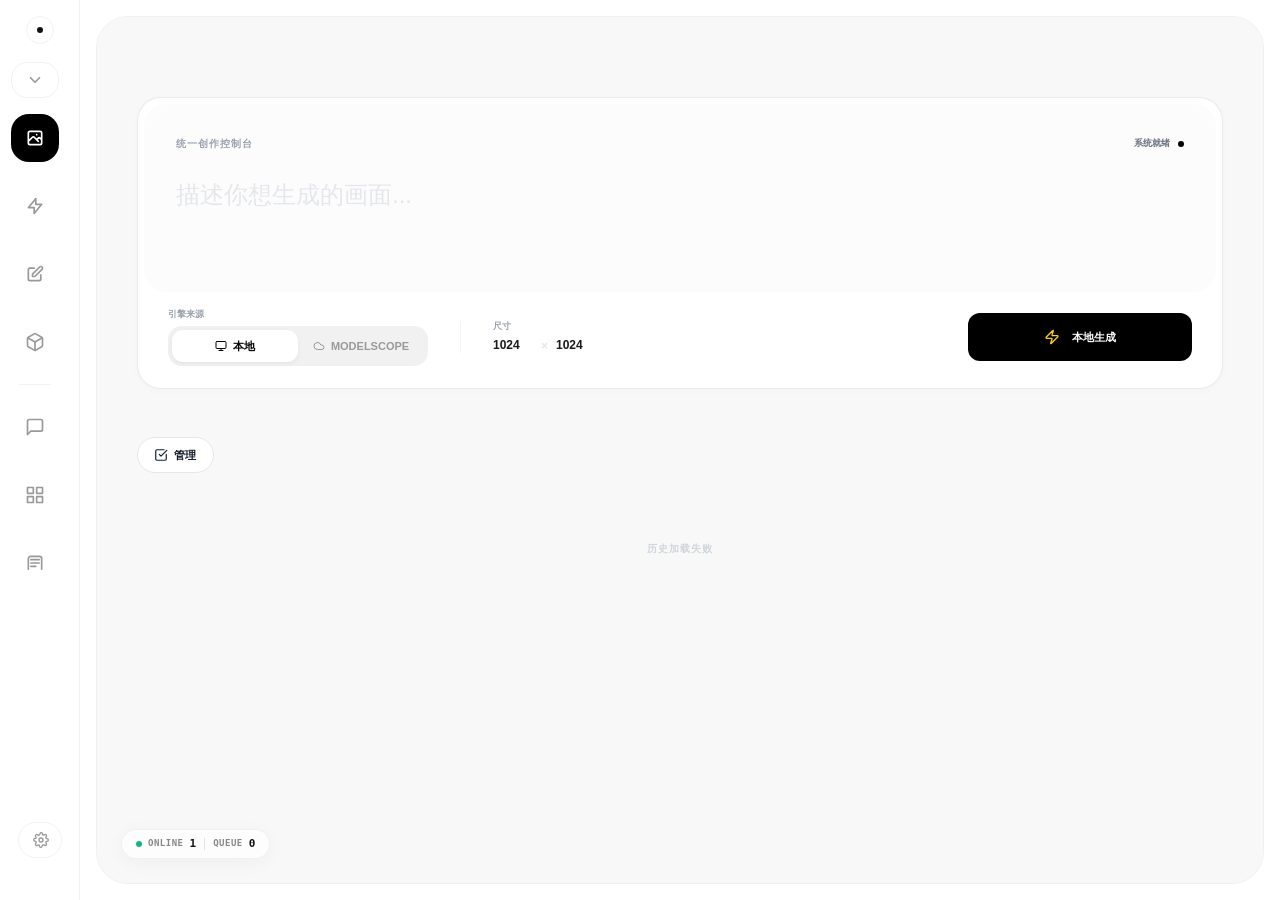
==== static/index.html @ 91351245 "Initial project upload" ====
<!DOCTYPE html>
<html lang="zh-CN">

<head>
    <meta charset="UTF-8">
    <meta name="viewport" content="width=device-width, initial-scale=1.0">
    <link rel="icon" href="/static/images/logo.png" type="image/png">
    <title>AI Studio</title>
    <style>
        html.studio-route-booting body {
            visibility: hidden !important;
        }
    </style>
    <script>
        (function(){
            try {
                var theme = localStorage.getItem('studio_theme') || localStorage.getItem('canvas_theme') || 'light';
                if(theme === 'dark') {
                    document.documentElement.classList.add('studio-theme-dark');
                    document.documentElement.classList.add('theme-dark');
                }
                document.documentElement.classList.add('studio-route-booting');
            } catch(e) {}
        })();
    </script>
    <script src="/static/vendor/js/tailwindcss-cdn.js?v=2026.06.10.1.1779672342"></script>
    <script src="/static/js/theme.js?v=2026.06.10.1.1780456238"></script>
    <script src="/static/js/i18n.js?v=2026.06.10.1.1780902932"></script>
    <style>
        @import url('/static/vendor/css/fonts.css?v=2026.06.10.1.1779672342');

        /* 本地 Tailwind 工具类兜底：CDN 慢/未就绪时也能立刻给图标尺寸，避免首屏左侧栏空白 */
        .w-1\.5 { width: 0.375rem; }
        .h-1\.5 { height: 0.375rem; }
        .w-4 { width: 1rem; }
        .h-4 { height: 1rem; }
        .w-5 { width: 1.25rem; }
        .h-5 { height: 1.25rem; }
        .flex-shrink-0 { flex-shrink: 0; }
        .rounded-full { border-radius: 9999px; }
        .mb-12 { margin-bottom: 3rem; }
        .transition-colors { transition-property: color, background-color, border-color, fill, stroke; transition-duration: 150ms; transition-timing-function: cubic-bezier(0.4, 0, 0.2, 1); }
        .animate-pulse { animation: studio-pulse 2s cubic-bezier(0.4, 0, 0.6, 1) infinite; }
        @keyframes studio-pulse { 0%, 100% { opacity: 1; } 50% { opacity: .5; } }

        :root {
            --accent: #000000;
            --fluid-ease: cubic-bezier(0.3, 0, 0, 1);
            --bg: #ffffff;
            --sidebar-bg: #ffffff;
            --stage-bg: #fcfcfc;
            --border: #f2f2f2;
            --stage-border: #f0f0f0;
            --text: #121212;
            --muted: #999;
            --nav-hover-bg: #fafafa;
            --monitor-bg: rgba(255, 255, 255, 0.7);
            --monitor-border: rgba(0, 0, 0, 0.05);
            --monitor-shadow: rgba(0, 0, 0, 0.04);
            --divider: rgba(0, 0, 0, 0.1);
            --scrollbar: #d8d8d8;
            --scrollbar-hover: #c0c0c0;
            --author-name: #000;
            --social-icon: #ccc;
        }

        html.theme-dark,
        body.theme-dark {
            --bg: #0f141d;
            --sidebar-bg: #0f141d;
            --stage-bg: #111722;
            --border: #242d3b;
            --stage-border: #2a3444;
            --text: #e5e9f0;
            --muted: #8f9aab;
            --nav-hover-bg: #171d29;
            --monitor-bg: rgba(23, 29, 41, 0.82);
            --monitor-border: rgba(255, 255, 255, 0.08);
            --monitor-shadow: rgba(0, 0, 0, 0.3);
            --divider: rgba(255, 255, 255, 0.15);
            --scrollbar: #334155;
            --scrollbar-hover: #475569;
            --author-name: #e5e9f0;
            --social-icon: #64748b;
        }

        /* 极简滚动条 */
        html,
        body {
            overscroll-behavior: auto;
            height: 100%;
            overflow: hidden;
        }

        *::-webkit-scrollbar {
            width: 10px !important;
            height: 10px !important;
            background: transparent !important;
        }

        *::-webkit-scrollbar-track {
            background: transparent !important;
            border: none !important;
        }

        *::-webkit-scrollbar-thumb {
            background-color: var(--scrollbar) !important;
            border: 3px solid transparent !important;
            border-right-width: 3px !important;
            background-clip: padding-box !important;
            border-radius: 10px !important;
            min-height: 36px;
        }

        *::-webkit-scrollbar-thumb:hover {
            background-color: var(--scrollbar-hover) !important;
        }

        *::-webkit-scrollbar-corner {
            background: transparent !important;
        }

        * {
            scrollbar-width: thin !important;
            scrollbar-color: var(--scrollbar) transparent !important;
        }

        body {
            background: var(--bg);
            font-family: 'Space Grotesk', sans-serif;
            overflow: hidden;
            height: 100vh;
            color: var(--text);
            transition: background 0.3s, color 0.3s;
        }

        .app-shell {
            display: flex;
            width: 100%;
            height: 100vh;
            background: var(--bg);
            position: relative;
            transition: background 0.3s;
        }

        /* 侧边栏 */
        .sidebar {
            width: 80px;
            min-width: 80px;
            height: 100vh;
            max-height: 100vh;
            background: var(--sidebar-bg);
            display: flex;
            flex-direction: column;
            align-items: center;
            border-right: 1px solid var(--border);
            padding: 16px 0 22px;
            transition: width 0.5s var(--fluid-ease) 0.5s, background 0.3s, border-color 0.3s;
            z-index: 50;
            overflow: hidden;
        }

        .sidebar:hover {
            width: 220px;
            transition-delay: 0s;
        }

        /* 首次加载时与 iframe 的 0.5s 淡入同步播放，避免侧栏"焊死"在原地造成视觉断层 */
        @keyframes sidebar-enter {
            from { opacity: 0; transform: translateX(-6px); }
            to { opacity: 1; transform: translateX(0); }
        }
        html:not(.studio-route-booting) .sidebar {
            animation: sidebar-enter 0.5s var(--fluid-ease);
        }

        .logo-ring {
            width: 28px;
            height: 28px;
            border: 1px solid var(--border);
            border-radius: 999px;
            background: transparent;
            padding: 0;
            color: var(--text);
            display: flex;
            align-items: center;
            justify-content: center;
            cursor: pointer;
            flex: 0 0 auto;
            /* 仅保留 hover 真正会用到的属性过渡，避免 transition: all 因首屏属性补齐被意外触发 */
            margin-bottom: 18px !important;
            transition: background-color .18s, border-color .2s, box-shadow .2s, transform .18s ease;
        }

        .sidebar:hover .logo-ring {
            transform: none;
        }

        .logo-ring:hover,
        .logo-ring:focus-visible {
            background: var(--nav-hover-bg);
            border-color: var(--text);
            box-shadow: 0 0 0 4px rgba(148, 163, 184, .16), 0 10px 24px rgba(15, 23, 42, .08);
            outline: none;
        }

        .logo-ring:hover #logo-dot,
        .logo-ring:focus-visible #logo-dot {
            transform: scale(1.45);
        }

        .logo-ring:active {
            transform: scale(.94);
            transition-delay: 0s;
        }

        .sidebar:hover .logo-ring:active {
            transform: scale(.94);
        }

        #logo-dot {
            transition: transform .16s ease, background-color .16s ease, box-shadow .16s ease;
        }

        /* 导航项 */
        .nav-item {
            position: relative;
            width: 48px;
            height: 48px;
            flex: 0 0 48px;
            margin: 10px 0;
            display: flex;
            align-items: center;
            justify-content: flex-start;
            border-radius: 18px;
            cursor: pointer;
            /* 只对 width 做带延迟的过渡（侧栏悬停展开效果）；background/color 不参与过渡，避免 active 切换时底色"流动" */
            transition: width 0.3s var(--fluid-ease) 0.5s;
            color: var(--muted);
            overflow: hidden;
            padding-left: 14px;
        }

        .sidebar:hover .nav-item {
            width: 190px;
            transition-delay: 0s;
        }

        .nav-item:hover {
            background: var(--nav-hover-bg);
            color: var(--text);
        }

        .nav-item.active {
            background: var(--accent);
            color: #fff;
        }

        html.theme-dark .nav-item.active,
        body.theme-dark .nav-item.active {
            background: #f1f5f9;
            color: #0f172a;
        }

        .nav-text {
            opacity: 0;
            margin-left: 16px;
            font-weight: 600;
            font-size: 14px;
            white-space: nowrap;
            transition: opacity 0.3s 0.5s;
        }

        .sidebar:hover .nav-text {
            opacity: 1;
            transition-delay: 0.1s;
        }

        .nav-fold-toggle {
            position: relative;
            width: 48px;
            height: 36px;
            flex: 0 0 36px;
            margin: 0 0 6px;
            padding-left: 14px;
            border: 1px solid var(--border);
            border-radius: 16px;
            background: transparent;
            color: var(--muted);
            display: flex;
            align-items: center;
            justify-content: flex-start;
            cursor: pointer;
            overflow: hidden;
            transition: width 0.3s var(--fluid-ease) 0.5s, background-color 0.2s, color 0.2s, border-color 0.2s;
        }

        .sidebar:hover .nav-fold-toggle {
            width: 190px;
            transition-delay: 0s;
        }

        .nav-fold-toggle:hover {
            background: var(--nav-hover-bg);
            color: var(--text);
            border-color: var(--stage-border);
        }

        .nav-fold-icon {
            width: 18px;
            height: 18px;
            flex: 0 0 auto;
            transition: transform 0.25s var(--fluid-ease);
        }

        .nav-fold-toggle[aria-expanded="false"] .nav-fold-icon {
            transform: rotate(-90deg);
        }

        .nav-fold-group {
            width: 100%;
            flex: 0 0 auto;
            max-height: 720px;
            opacity: 1;
            overflow: hidden;
            display: flex;
            flex-direction: column;
            align-items: center;
            transition: max-height 0.3s var(--fluid-ease), opacity 0.2s ease;
        }

        .nav-fold-group.is-collapsed {
            max-height: 0;
            opacity: 0;
            pointer-events: none;
        }

        .sidebar nav {
            width: 100%;
            min-height: 0;
            flex: 1 1 auto;
            overflow-y: auto;
            overflow-x: hidden;
            display: flex;
            flex-direction: column;
            align-items: center;
            padding: 0 0 6px;
            overscroll-behavior: contain;
            scrollbar-gutter: stable;
            -webkit-overflow-scrolling: touch;
            scrollbar-width: thin;
            scrollbar-color: rgba(148, 163, 184, .34) transparent;
        }

        .sidebar::-webkit-scrollbar { width: 4px !important; }
        .sidebar::-webkit-scrollbar-track { background: transparent !important; }
        .sidebar::-webkit-scrollbar-thumb {
            background: rgba(148, 163, 184, .34) !important;
            border: 0 !important;
            border-radius: 999px !important;
        }

        .sidebar nav::-webkit-scrollbar { width: 4px !important; }
        .sidebar nav::-webkit-scrollbar-track { background: transparent !important; }
        .sidebar nav::-webkit-scrollbar-thumb {
            background: rgba(148, 163, 184, .34) !important;
            border: 0 !important;
            border-radius: 999px !important;
        }

        .sidebar nav > * {
            flex-shrink: 0;
        }

        /* 主舞台区 */
        .stage {
            flex: 1;
            background: var(--stage-bg);
            margin: 16px;
            border-radius: 32px;
            overflow: hidden;
            border: 1px solid var(--stage-border);
            position: relative;
            transition: background 0.3s, border-color 0.3s;
        }

        iframe {
            position: absolute;
            inset: 0;
            width: 100%;
            height: 100%;
            border: none;
            opacity: 0;
            transform: scale(1.02);
            filter: blur(4px);
            transition: all 0.5s var(--fluid-ease);
            pointer-events: none;
        }

        iframe.active {
            opacity: 1;
            transform: scale(1);
            filter: blur(0);
            pointer-events: auto;
        }

        /* 左下角监视器 */
        .nano-monitor {
            position: absolute;
            bottom: 24px;
            left: 24px;
            z-index: 100;
            display: flex;
            align-items: center;
            gap: 8px;
            background: var(--monitor-bg);
            backdrop-filter: blur(12px);
            padding: 6px 14px;
            border-radius: 16px;
            border: 1px solid var(--monitor-border);
            box-shadow: 0 4px 20px var(--monitor-shadow);
            font-family: monospace;
            transition: all 0.4s var(--fluid-ease);
        }

        .nano-monitor.is-busy {
            background: #000;
            color: #fff;
            border-color: rgba(255, 255, 255, 0.1);
            box-shadow: 0 8px 30px rgba(0, 0, 0, 0.2);
        }

        .stat-group {
            display: flex;
            align-items: center;
            gap: 6px;
            font-size: 11px;
            font-weight: 700;
            color: var(--text);
        }

        .nano-monitor.is-busy .stat-group {
            color: #fff;
        }

        .divider {
            width: 1px;
            height: 12px;
            background: var(--divider);
        }

        .is-busy .divider {
            background: rgba(255, 255, 255, 0.2);
        }

        .pulse-dot {
            width: 6px;
            height: 6px;
            border-radius: 50%;
            background: #10b981;
        }

        .spinner-nano {
            width: 10px;
            height: 10px;
            border: 2px solid rgba(255, 255, 255, 0.2);
            border-top-color: #fff;
            border-radius: 50%;
            animation: spin 0.8s linear infinite;
            display: none;
        }

        .is-busy .spinner-nano { display: block; }
        .is-busy .pulse-dot { display: none; }

        @keyframes spin {
            to { transform: rotate(360deg); }
        }

        .label-nano {
            text-transform: uppercase;
            letter-spacing: 0.5px;
            opacity: 0.5;
            font-size: 9px;
        }

        .side-actions {
            margin-top:12px;
            margin-bottom:12px;
            display:flex;
            flex-direction:column;
            align-items:center;
            gap:8px;
            width:100%;
            flex:0 0 auto;
        }

        .side-pill {
            width:44px;
            height:36px;
            border-radius:999px;
            background: transparent;
            border: 1px solid var(--border);
            color: var(--muted);
            display: flex;
            align-items: center;
            justify-content: center;
            cursor: pointer;
            /* 只过渡 hover/激活会改的属性，避免 all 触发延迟 */
            transition: width 0.3s var(--fluid-ease) 0.5s, gap 0.3s var(--fluid-ease) 0.5s, background-color 0.2s, color 0.2s, border-color 0.2s;
            flex-shrink: 0;
            overflow:hidden;
            gap:8px;
            position:relative;
        }

        .sidebar:hover .side-pill {
            width: 170px;
            transition-delay: 0s;
        }

        .side-pill:hover {
            background: var(--nav-hover-bg);
            color: var(--text);
            border-color: var(--stage-border);
        }

        .side-pill.active {
            background: var(--text);
            color: var(--bg);
            border-color: var(--text);
        }

        .side-pill.update-available {
            border-color:#22c55e;
            color:#16a34a;
            overflow:visible;
        }

        html.theme-dark .side-pill.update-available,
        body.theme-dark .side-pill.update-available {
            border-color:#86efac;
            color:#86efac;
        }

        .side-pill.update-available::after {
            content:"NEW";
            position:absolute;
            top:-7px;
            right:-9px;
            min-width:28px;
            height:16px;
            padding:0 5px;
            border-radius:999px;
            background:#22c55e;
            display:flex;
            align-items:center;
            justify-content:center;
            color:#fff;
            font-size:9px;
            font-weight:900;
            letter-spacing:.02em;
            box-shadow:0 6px 16px rgba(34,197,94,.28), 0 0 0 3px rgba(34,197,94,.12);
            pointer-events:none;
        }

        html.theme-dark .side-pill.update-available::after,
        body.theme-dark .side-pill.update-available::after {
            background:#4ade80;
            color:#052e16;
            box-shadow:0 6px 16px rgba(74,222,128,.22), 0 0 0 3px rgba(74,222,128,.12);
        }

        .side-pill svg { width: 16px; height: 16px; flex:0 0 auto; }
        .settings-fold-chevron {
            width: 13px !important;
            height: 13px !important;
            margin-left: -2px;
            opacity: 0;
            max-width: 0;
            overflow: hidden;
            transition: opacity 0.3s 0.5s, max-width 0.3s var(--fluid-ease) 0.5s, transform .22s var(--fluid-ease);
        }
        .sidebar:hover .settings-fold-chevron,
        .sidebar.is-pinned .settings-fold-chevron {
            opacity: .72;
            max-width: 16px;
            transition-delay: .15s, .15s, 0s;
        }
        .settings-fold-toggle[aria-expanded="true"] .settings-fold-chevron {
            transform: rotate(180deg);
        }
        .settings-fold-group {
            width: 100%;
            max-height: 0;
            opacity: 0;
            overflow: hidden;
            display: flex;
            flex-direction: column;
            align-items: center;
            gap: 8px;
            pointer-events: none;
            transition: max-height .28s var(--fluid-ease), opacity .18s ease;
        }
        .settings-fold-group:not(.is-collapsed) {
            max-height: 260px;
            opacity: 1;
            pointer-events: auto;
        }
        .side-pill-text {
            opacity:0;
            max-width:0;
            font-size:12px;
            font-weight:800;
            letter-spacing:.02em;
            white-space:nowrap;
            overflow:hidden;
            transition: opacity 0.3s 0.5s, max-width 0.3s var(--fluid-ease) 0.5s;
        }
        .sidebar:hover .side-pill-text {
            opacity:1;
            max-width:120px;
            transition-delay:.15s;
        }
        /* 折叠态去除 gap，避免图标被推偏 */
        .side-pill { gap:0; }
        .sidebar:hover .side-pill { gap:8px; }

        .project-version-badge {
            width:44px;
            min-height:18px;
            padding:0 4px;
            border-radius:999px;
            border:1px solid var(--border);
            background:var(--nav-hover-bg);
            color:var(--muted);
            display:flex;
            align-items:center;
            justify-content:center;
            font-size:9px;
            font-weight:800;
            line-height:1;
            white-space:nowrap;
            overflow:hidden;
            cursor:pointer;
            transition:width 0.3s var(--fluid-ease) 0.5s, color .2s, border-color .2s, background-color .2s;
        }
        .project-version-badge:hover { color:var(--text); border-color:var(--accent, #6366f1); }
        .project-version-badge.checking { opacity:.6; animation:badge-pulse 1s ease-in-out infinite; }
        @keyframes badge-pulse { 0%,100%{opacity:.5;} 50%{opacity:1;} }

        .sidebar:hover .project-version-badge {
            width:170px;
            transition-delay:0s;
        }

        .project-version-full { display:none; }
        .sidebar:hover .project-version-compact { display:none; }
        .sidebar:hover .project-version-full { display:inline; }

        .update-now-btn {
            display:none;
            width:56px;
            min-height:24px;
            padding:0 7px;
            border-radius:999px;
            border:1px solid rgba(34,197,94,.35);
            background:rgba(34,197,94,.1);
            color:#16a34a;
            align-items:center;
            justify-content:center;
            gap:5px;
            font-size:9px;
            font-weight:900;
            overflow:hidden;
            transition:width 0.3s var(--fluid-ease) 0.5s, background-color .2s, color .2s, border-color .2s;
        }
        .update-now-btn.show { display:flex; }
        .sidebar:hover .update-now-btn { width:170px; transition-delay:0s; }
        .update-now-btn:hover { background:#16a34a; color:#fff; border-color:#16a34a; }
        .update-now-btn[disabled] { opacity:.7; cursor:wait; }
        .update-now-btn svg { display:none; width:14px; height:14px; flex:0 0 auto; }
        .sidebar:hover .update-now-btn svg { display:block; }
        .update-now-text {
            opacity:1;
            max-width:42px;
            white-space:nowrap;
            overflow:hidden;
            transition: opacity 0.3s 0.5s, max-width 0.3s var(--fluid-ease) 0.5s;
        }
        .update-action-prefix { display:none; }
        .update-version-full { display:none; }
        .sidebar:hover .update-version-compact { display:none; }
        .sidebar:hover .update-version-full { display:inline; }
        .sidebar:hover .update-action-prefix { display:inline; }
        .sidebar:hover .update-now-text { max-width:130px; transition-delay:.15s; }
        .update-now-btn.show + .project-version-badge { display:none; }
        html.theme-dark .update-now-btn,
        body.theme-dark .update-now-btn {
            border-color:rgba(134,239,172,.42);
            background:rgba(74,222,128,.12);
            color:#86efac;
        }
        html.theme-dark .update-now-btn:hover,
        body.theme-dark .update-now-btn:hover {
            background:#86efac;
            border-color:#86efac;
            color:#052e16;
        }

        @media (max-height: 760px) {
            .sidebar {
                padding: 18px 0 14px;
                overflow-y:auto;
                overflow-x:hidden;
                overscroll-behavior:contain;
                -webkit-overflow-scrolling:touch;
                scrollbar-width:thin;
                scrollbar-color:rgba(148,163,184,.34) transparent;
            }
            .sidebar nav {
                flex:0 0 auto;
                min-height:auto;
                overflow:visible;
                padding-bottom:0;
            }
            .logo-ring { margin-bottom: 16px !important; }
            .nav-item {
                height: 42px;
                flex-basis: 42px;
                margin: 5px 0;
                border-radius: 15px;
            }
            .nav-fold-toggle {
                height: 32px;
                flex-basis: 32px;
                margin-bottom: 4px;
                border-radius: 14px;
            }
            .nav-fold-group { max-height: 720px; }
            .side-actions {
                margin-top:8px;
                margin-bottom:0;
                gap:5px;
                padding-top:8px;
                border-top:1px solid var(--border);
            }
            .settings-fold-group {
                gap: 5px;
            }
            .settings-fold-group:not(.is-collapsed) {
                max-height: 190px;
            }
            .side-pill {
                height:30px;
                flex-basis:30px;
                width:40px;
            }
            .project-version-badge { width:40px; min-height:16px; font-size:8px; }
            .update-now-btn.show { min-height:22px; width:48px; }
        }

        @media (max-height: 660px) {
            .sidebar { padding: 12px 0; }
            .sidebar nav {
                flex:0 0 auto;
                min-height:auto;
                overflow:visible;
                padding-bottom:0;
            }
            .logo-ring {
                width:26px;
                height:26px;
                border-radius:999px;
                margin-bottom:10px !important;
            }
            .nav-item {
                height:38px;
                flex-basis:38px;
                margin:3px 0;
                border-radius:14px;
            }
            .nav-fold-toggle { height:30px; flex-basis:30px; }
            .nav-fold-group { max-height: 720px; }
            .side-actions {
                gap:4px;
                padding-top:6px;
            }
            .settings-fold-group {
                gap: 4px;
            }
            .settings-fold-group:not(.is-collapsed) {
                max-height: 180px;
            }
            .side-pill {
                height:30px;
                flex-basis:30px;
                width:38px;
            }
            .side-pill svg { width:15px; height:15px; }
            .project-version-badge { width:38px; min-height:16px; font-size:8px; }
            .update-now-btn.show { width:46px; min-height:22px; font-size:8px; }
        }

        .studio-modal[hidden] {
            display:none !important;
        }

        .studio-modal {
            position:fixed;
            inset:0;
            z-index:500;
            display:flex;
            align-items:center;
            justify-content:center;
            padding:24px;
            background:rgba(15,23,42,.38);
            backdrop-filter:blur(10px);
        }

        .studio-modal-panel {
            width:min(560px, 100%);
            max-height:min(760px, calc(100vh - 48px));
            display:flex;
            flex-direction:column;
            overflow:hidden;
            border-radius:8px;
            border:1px solid rgba(15,23,42,.1);
            background:#fff;
            color:#111827;
            box-shadow:0 24px 70px rgba(15,23,42,.24);
        }

        .studio-modal-head {
            display:flex;
            align-items:flex-start;
            justify-content:space-between;
            gap:16px;
            padding:20px 20px 14px;
            border-bottom:1px solid #eef2f7;
        }

        .studio-modal-kicker {
            font-size:11px;
            font-weight:900;
            letter-spacing:.08em;
            color:#16a34a;
            text-transform:uppercase;
            margin-bottom:6px;
        }

        .studio-modal-title {
            font-size:20px;
            line-height:1.25;
            font-weight:900;
            margin:0;
            letter-spacing:0;
        }

        .studio-modal-close {
            width:32px;
            height:32px;
            border-radius:8px;
            border:1px solid #e5e7eb;
            background:#fff;
            color:#64748b;
            display:flex;
            align-items:center;
            justify-content:center;
            cursor:pointer;
            flex:0 0 auto;
        }

        .studio-modal-close:hover {
            color:#111827;
            border-color:#cbd5e1;
            background:#f8fafc;
        }

        .studio-modal-body {
            padding:18px 20px;
            overflow:auto;
        }

        .studio-modal-copy {
            margin:0 0 14px;
            color:#475569;
            font-size:13px;
            line-height:1.7;
        }

        .update-modal-summary {
            display:flex;
            align-items:flex-start;
            gap:10px;
            margin-top:16px;
            padding:12px;
            border:1px solid #e5e7eb;
            border-radius:8px;
            background:#f8fafc;
            color:#334155;
            font-size:12px;
            line-height:1.55;
        }

        .update-modal-summary strong {
            display:block;
            color:#111827;
            margin-bottom:2px;
            font-size:12px;
        }

        .update-modal-dot {
            width:9px;
            height:9px;
            margin-top:4px;
            border-radius:99px;
            background:#94a3b8;
            flex:0 0 auto;
        }

        .update-modal-summary.ok .update-modal-dot { background:#22c55e; }
        .update-modal-summary.warn .update-modal-dot { background:#f59e0b; }
        .update-modal-summary.fail .update-modal-dot { background:#ef4444; }

        /* 更新弹窗：双卡片需要更宽的面板，避免左右布局被裁剪 */
        #project-update-modal .studio-modal-panel { width:min(880px, 100%); max-height:min(840px, calc(100vh - 48px)); }
        .update-notes-box { margin:2px 0 14px; padding:12px; border:1px solid #e5e7eb; border-radius:8px; background:#fbfdff; }
        .update-notes-head { display:flex; align-items:center; justify-content:space-between; gap:12px; margin-bottom:8px; }
        .update-notes-head strong { font-size:12px; color:#111827; font-weight:950; }
        .update-notes-version { color:#64748b; font-size:11px; font-weight:800; white-space:nowrap; }
        .update-notes-list { margin:0; padding:0 0 0 16px; display:grid; gap:6px; color:#334155; font-size:12px; line-height:1.55; }
        .update-notes-empty { margin:0; color:#94a3b8; font-size:12px; line-height:1.55; }
        .update-source-list { display:grid; grid-template-columns:1fr 1fr; gap:12px; margin-top:14px; align-items:stretch; }
        @media (max-width: 720px) { .update-source-list { grid-template-columns:1fr; } }
        .update-source-card { width:100%; min-width:0; border:1px solid #e5e7eb; border-radius:10px; background:#fff; color:#111827; text-align:left; padding:12px; display:flex; flex-direction:column; gap:10px; cursor:pointer; transition:border-color .16s ease, box-shadow .16s ease, transform .16s ease, background .16s ease; }
        .update-source-card:hover { transform:translateY(-1px); border-color:#cbd5e1; box-shadow:0 12px 28px rgba(15,23,42,.08); }
        .update-source-card.active { border-color:#16a34a; box-shadow:0 0 0 2px rgba(22,163,74,.20); background:#f0fdf4; }
        .update-source-head { display:flex; align-items:center; justify-content:space-between; gap:10px; }
        .update-source-title { min-width:0; display:flex; flex-direction:column; gap:4px; }
        .update-source-title strong { color:#111827; font-size:13px; line-height:1.2; font-weight:950; }
        .update-source-title span { color:#64748b; font-size:11px; line-height:1.35; font-weight:700; }
        .update-source-head-right { flex:0 0 auto; display:flex; align-items:center; gap:8px; }
        .update-source-check { display:none; flex:0 0 auto; width:22px; height:22px; border-radius:999px; background:#16a34a; color:#fff; align-items:center; justify-content:center; }
        .update-source-check svg { width:14px; height:14px; }
        .update-source-card.active .update-source-check { display:flex; }
        .update-source-badge { flex:0 0 auto; min-width:56px; height:24px; border-radius:999px; background:#f1f5f9; color:#64748b; display:flex; align-items:center; justify-content:center; padding:0 9px; font-size:10px; font-weight:900; }
        .update-source-badge.ok { background:#16a34a; color:#fff; }
        .update-source-badge.bad { background:#dc2626; color:#fff; }
        .connectivity-list { display:grid; gap:8px; min-width:0; }

        .connectivity-row {
            display:grid;
            grid-template-columns:12px minmax(0, 1fr) auto;
            align-items:center;
            gap:10px;
            min-height:42px;
            padding:9px 10px;
            border:1px solid #eef2f7;
            border-radius:8px;
            background:#fff;
        }
        .connectivity-row > div { min-width:0; }

        .connectivity-indicator {
            width:9px;
            height:9px;
            border-radius:99px;
            background:#94a3b8;
        }

        .connectivity-row.ok .connectivity-indicator { background:#22c55e; }
        .connectivity-row.fail .connectivity-indicator { background:#ef4444; }
        .connectivity-row.pending .connectivity-indicator {
            background:#94a3b8;
            animation: studio-pulse 1s ease-in-out infinite;
        }

        .connectivity-name {
            font-size:12px;
            font-weight:900;
            color:#111827;
            line-height:1.25;
        }

        .connectivity-url {
            margin-top:3px;
            max-width:100%;
            overflow:hidden;
            text-overflow:ellipsis;
            white-space:nowrap;
            font-size:10px;
            color:#94a3b8;
        }

        .connectivity-status {
            justify-self:end;
            font-size:11px;
            font-weight:900;
            color:#64748b;
            white-space:nowrap;
        }
        .connectivity-row.ok .connectivity-status { color:#16a34a; }
        .connectivity-row.fail .connectivity-status { color:#ef4444; }

        .connectivity-error {
            grid-column:2 / 4;
            margin-top:-4px;
            color:#ef4444;
            font-size:11px;
            line-height:1.45;
            word-break:break-word;
        }

        .studio-modal-actions {
            display:flex;
            justify-content:flex-end;
            gap:10px;
            padding:14px 20px 18px;
            border-top:1px solid #eef2f7;
            background:#fff;
        }

        .studio-modal-btn {
            min-height:36px;
            padding:0 14px;
            border-radius:8px;
            border:1px solid #e5e7eb;
            background:#fff;
            color:#334155;
            display:inline-flex;
            align-items:center;
            justify-content:center;
            gap:7px;
            font-size:12px;
            font-weight:900;
            cursor:pointer;
        }

        .studio-modal-btn svg {
            width:15px;
            height:15px;
            flex:0 0 auto;
        }

        .studio-modal-btn:hover {
            background:#f8fafc;
            border-color:#cbd5e1;
        }

        #connectivity-test-btn {
            border-color:rgba(37,99,235,.24);
            background:#eff6ff;
            color:#1d4ed8;
            transition:transform .16s ease, background-color .18s ease, border-color .18s ease, color .18s ease, box-shadow .18s ease;
        }

        #connectivity-test-btn:hover {
            transform:translateY(-1px);
            border-color:#2563eb;
            background:#2563eb;
            color:#fff;
            box-shadow:0 10px 22px rgba(37,99,235,.20);
        }

        #connectivity-test-btn:hover svg {
            transform:rotate(24deg);
        }

        #connectivity-test-btn:active {
            transform:translateY(0);
            box-shadow:0 5px 12px rgba(37,99,235,.16);
        }

        #connectivity-test-btn svg {
            transition:transform .18s ease;
        }

        .studio-modal-btn.primary {
            background:#111827;
            border-color:#111827;
            color:#fff;
        }

        .studio-modal-btn.primary:hover {
            background:#16a34a;
            border-color:#16a34a;
        }

        .studio-modal-btn[disabled] {
            opacity:.58;
            cursor:wait;
        }

        html.theme-dark .studio-modal,
        body.theme-dark .studio-modal {
            background:rgba(2,6,23,.56);
        }

        html.theme-dark .studio-modal-panel,
        body.theme-dark .studio-modal-panel,
        html.theme-dark .studio-modal-close,
        body.theme-dark .studio-modal-close,
        html.theme-dark .connectivity-row,
        body.theme-dark .connectivity-row,
        html.theme-dark .studio-modal-actions,
        body.theme-dark .studio-modal-actions,
        html.theme-dark .studio-modal-btn,
        body.theme-dark .studio-modal-btn {
            background:#111216;
            border-color:#25262b;
            color:#e8e8ea;
        }

        html.theme-dark .update-source-card,
        body.theme-dark .update-source-card {
            background:#111216;
            border-color:#25262b;
            color:#e8e8ea;
        }

        html.theme-dark .update-source-card.active,
        body.theme-dark .update-source-card.active {
            border-color:#22c55e;
            box-shadow:0 0 0 2px rgba(34,197,94,.35);
            background:rgba(34,197,94,.12);
        }

        html.theme-dark .studio-modal-head,
        body.theme-dark .studio-modal-head,
        html.theme-dark .studio-modal-actions,
        body.theme-dark .studio-modal-actions {
            border-color:#25262b;
        }

        html.theme-dark .studio-modal-copy,
        body.theme-dark .studio-modal-copy,
        html.theme-dark .connectivity-status,
        body.theme-dark .connectivity-status {
            color:#8f9aab;
        }

        html.theme-dark .update-modal-summary,
        body.theme-dark .update-modal-summary {
            background:#0c0d10;
            border-color:#25262b;
            color:#9aa6b8;
        }

        html.theme-dark .update-notes-box,
        body.theme-dark .update-notes-box {
            background:#0c0d10;
            border-color:#25262b;
        }

        html.theme-dark .update-modal-summary strong,
        body.theme-dark .update-modal-summary strong,
        html.theme-dark .update-notes-head strong,
        body.theme-dark .update-notes-head strong,
        html.theme-dark .update-source-title strong,
        body.theme-dark .update-source-title strong,
        html.theme-dark .connectivity-name,
        body.theme-dark .connectivity-name {
            color:#e8e8ea;
        }

        html.theme-dark .update-notes-list,
        body.theme-dark .update-notes-list {
            color:#cbd5e1;
        }

        html.theme-dark .update-notes-version,
        body.theme-dark .update-notes-version,
        html.theme-dark .update-notes-empty,
        body.theme-dark .update-notes-empty,
        html.theme-dark .update-source-title span,
        body.theme-dark .update-source-title span {
            color:#8f9aab;
        }

        html.theme-dark .studio-modal-btn.primary,
        body.theme-dark .studio-modal-btn.primary {
            background:#d8dee9;
            border-color:#d8dee9;
            color:#10141d;
        }

        html.theme-dark #connectivity-test-btn,
        body.theme-dark #connectivity-test-btn {
            background:rgba(96,165,250,.12);
            border-color:rgba(96,165,250,.34);
            color:#93c5fd;
        }

        html.theme-dark #connectivity-test-btn:hover,
        body.theme-dark #connectivity-test-btn:hover {
            background:#60a5fa;
            border-color:#60a5fa;
            color:#07111f;
            box-shadow:0 10px 24px rgba(96,165,250,.18);
        }

        html.theme-dark .studio-modal-btn.primary:hover,
        body.theme-dark .studio-modal-btn.primary:hover {
            background:#86efac;
            border-color:#86efac;
            color:#052e16;
        }

        @media (max-width: 640px) {
            .studio-modal {
                align-items:flex-end;
                padding:12px;
            }
            .studio-modal-panel {
                max-height:calc(100vh - 24px);
            }
            .studio-modal-actions {
                flex-wrap:wrap;
            }
            .studio-modal-btn {
                flex:1 1 130px;
            }
        }

        .sidebar.is-pinned {
            width: 220px;
            transition-delay: 0s;
        }
        .sidebar.is-pinned .logo-ring {
            transform: none;
            border-radius: 999px;
            transition-delay: 0s;
            background: var(--nav-hover-bg);
            color: var(--text);
            border-color: var(--text);
            box-shadow: 0 0 0 3px rgba(148, 163, 184, .12);
        }
        .sidebar.is-pinned #logo-dot {
            background: var(--text) !important;
            transform: scale(1.25);
            box-shadow: 0 0 0 3px rgba(148, 163, 184, .16);
        }
        .sidebar.is-pinned .logo-ring:hover,
        .sidebar.is-pinned .logo-ring:focus-visible {
            box-shadow: 0 0 0 4px rgba(148, 163, 184, .16), 0 10px 24px rgba(15, 23, 42, .08);
        }
        .sidebar.is-pinned .nav-item,
        .sidebar.is-pinned .nav-fold-toggle {
            width: 190px;
            transition-delay: 0s;
        }
        .sidebar.is-pinned .nav-text {
            opacity: 1;
            transition-delay: 0.1s;
        }
        .sidebar.is-pinned .side-pill {
            width: 170px;
            gap: 8px;
            transition-delay: 0s;
        }
        .sidebar.is-pinned .side-pill-text {
            opacity: 1;
            max-width: 120px;
            transition-delay: .15s;
        }
        .sidebar.is-pinned .project-version-badge,
        .sidebar.is-pinned .update-now-btn {
            width: 170px;
            transition-delay: 0s;
        }
        .sidebar.is-pinned .project-version-compact,
        .sidebar.is-pinned .update-version-compact {
            display: none;
        }
        .sidebar.is-pinned .project-version-full,
        .sidebar.is-pinned .update-version-full,
        .sidebar.is-pinned .update-action-prefix {
            display: inline;
        }
        .sidebar.is-pinned .update-now-btn svg {
            display: block;
        }
        .sidebar.is-pinned .update-now-text {
            max-width: 130px;
            transition-delay: .15s;
        }

        .sidebar.is-collapsing:hover {
            width: 80px;
        }
        .sidebar.is-collapsing:hover .logo-ring {
            transform: none;
            border-radius: 999px;
            background: transparent;
        }
        .sidebar.is-collapsing:hover .nav-item,
        .sidebar.is-collapsing:hover .nav-fold-toggle {
            width: 48px;
        }
        .sidebar.is-collapsing:hover .nav-text {
            opacity: 0;
        }
        .sidebar.is-collapsing:hover .side-pill {
            width: 44px;
            gap: 0;
        }
        .sidebar.is-collapsing:hover .side-pill-text {
            opacity: 0;
            max-width: 0;
        }
        .sidebar.is-collapsing:hover .project-version-badge {
            width: 44px;
        }
        .sidebar.is-collapsing:hover .project-version-compact,
        .sidebar.is-collapsing:hover .update-version-compact {
            display: inline;
        }
        .sidebar.is-collapsing:hover .project-version-full,
        .sidebar.is-collapsing:hover .update-version-full,
        .sidebar.is-collapsing:hover .update-action-prefix {
            display: none;
        }
        .sidebar.is-collapsing:hover .update-now-btn {
            width: 56px;
        }
        .sidebar.is-collapsing:hover .update-now-btn svg {
            display: none;
        }
        .sidebar.is-collapsing:hover .update-now-text {
            max-width: 42px;
        }
    </style>
</head>

<body>

    <div class="app-shell">
        <aside class="sidebar" id="studioSidebar">
            <button class="logo-ring" id="sidebarLogoToggle" type="button" onclick="toggleSidebarPinned(event)" aria-pressed="false" title="固定导航栏">
                <div class="w-1.5 h-1.5 rounded-full transition-colors" id="logo-dot" style="background:var(--text)"></div>
            </button>

            <nav>
                <button class="nav-fold-toggle" id="local-nav-toggle" type="button" onclick="toggleLocalNav()" aria-expanded="true" title="折叠本地功能">
                    <svg class="nav-fold-icon" fill="none" stroke="currentColor" viewBox="0 0 24 24" stroke-width="2.2" stroke-linecap="round" stroke-linejoin="round" aria-hidden="true">
                        <polyline points="6 9 12 15 18 9"></polyline>
                    </svg>
                    <span class="nav-text" data-i18n="nav.localTools">本地功能</span>
                </button>

                <div class="nav-fold-group" id="local-nav-group">
                    <div class="nav-item active" onclick="switchUI(this, 'zimage')">
                        <svg class="w-5 h-5 flex-shrink-0" fill="none" stroke="currentColor" viewBox="0 0 24 24">
                            <path d="M4 16l4.586-4.586a2 2 0 012.828 0L16 16m-2-2l1.587-1.587a2 2 0 012.828 0L20 14m-6-6h.01M6 20h12a2 2 0 002-2V6a2 2 0 00-2-2H6a2 2 0 00-2 2v12a2 2 0 002 2z" stroke-width="2" stroke-linecap="round" stroke-linejoin="round"></path>
                        </svg>
                        <span class="nav-text" data-i18n="nav.textToImage">文生图</span>
                    </div>
                    <div class="nav-item" onclick="switchUI(this, 'enhance')">
                        <svg class="w-5 h-5 flex-shrink-0" fill="none" stroke="currentColor" viewBox="0 0 24 24">
                            <path d="M13 10V3L4 14h7v7l9-11h-7z" stroke-width="2" stroke-linecap="round" stroke-linejoin="round"></path>
                        </svg>
                        <span class="nav-text" data-i18n="nav.enhance">细节增强</span>
                    </div>
                    <div class="nav-item" onclick="switchUI(this, 'klein')">
                        <svg class="w-5 h-5 flex-shrink-0" fill="none" stroke="currentColor" viewBox="0 0 24 24">
                            <path d="M11 5H6a2 2 0 00-2 2v11a2 2 0 002 2h11a2 2 0 002-2v-5m-1.414-9.414a2 2 0 112.828 2.828L11.828 15H9v-2.828l8.586-8.586z" stroke-width="2" stroke-linecap="round" stroke-linejoin="round"></path>
                        </svg>
                        <span class="nav-text" data-i18n="nav.imageEdit">图片编辑</span>
                    </div>
                    <div class="nav-item" onclick="switchUI(this, 'angle')">
                        <svg class="w-5 h-5 flex-shrink-0" fill="none" stroke="currentColor" viewBox="0 0 24 24" stroke-width="2" stroke-linecap="round" stroke-linejoin="round">
                            <path d="M21 16V8a2 2 0 0 0-1-1.73l-7-4a2 2 0 0 0-2 0l-7 4A2 2 0 0 0 3 8v8a2 2 0 0 0 1 1.73l7 4a2 2 0 0 0 2 0l7-4A2 2 0 0 0 21 16z"></path>
                            <polyline points="3.27 6.96 12 12.01 20.73 6.96"></polyline>
                            <line x1="12" y1="22.08" x2="12" y2="12"></line>
                        </svg>
                        <span class="nav-text" data-i18n="nav.angle">角度控制</span>
                    </div>
                </div>

                <!-- 分隔线 -->
                <div style="width:32px;height:1px;background:var(--border);margin:8px auto;transition:background 0.3s;"></div>

                <div class="nav-item" onclick="switchUI(this, 'gpt-chat')">
                    <svg class="w-5 h-5 flex-shrink-0" fill="none" stroke="currentColor" viewBox="0 0 24 24" stroke-width="2" stroke-linecap="round" stroke-linejoin="round">
                        <path d="M21 15a2 2 0 0 1-2 2H7l-4 4V5a2 2 0 0 1 2-2h14a2 2 0 0 1 2 2z"></path>
                    </svg>
                    <span class="nav-text" data-i18n="nav.gpt">GPT 对话</span>
                </div>
                <div class="nav-item" onclick="switchUI(this, 'canvas')">
                    <svg class="w-5 h-5 flex-shrink-0" fill="none" stroke="currentColor" viewBox="0 0 24 24" stroke-width="2" stroke-linecap="round" stroke-linejoin="round">
                        <rect x="3" y="3" width="7" height="7"></rect>
                        <rect x="14" y="3" width="7" height="7"></rect>
                        <rect x="14" y="14" width="7" height="7"></rect>
                        <rect x="3" y="14" width="7" height="7"></rect>
                    </svg>
                    <span class="nav-text" data-i18n="nav.canvas">无限画布</span>
                </div>
                <div class="nav-item" onclick="switchUI(this, 'asset-manager')">
                    <svg class="w-5 h-5 flex-shrink-0" fill="none" stroke="currentColor" viewBox="0 0 24 24" stroke-width="2" stroke-linecap="round" stroke-linejoin="round">
                        <path d="M4 19.5V6.8A2.8 2.8 0 0 1 6.8 4h10.4A2.8 2.8 0 0 1 20 6.8v12.7"></path>
                        <path d="M7 8h10"></path>
                        <path d="M7 12h10"></path>
                        <path d="M7 16h6"></path>
                    </svg>
                    <span class="nav-text" data-i18n="nav.assetManager">素材库</span>
                </div>
            </nav>

            <div class="side-actions">
                <button class="side-pill settings-fold-toggle" id="settings-fold-toggle" onclick="toggleSidebarSettings()" type="button" title="设置" aria-expanded="false">
                    <svg fill="none" stroke="currentColor" viewBox="0 0 24 24" stroke-width="2" stroke-linecap="round" stroke-linejoin="round">
                        <circle cx="12" cy="12" r="3"></circle>
                        <path d="M19.4 15a1.65 1.65 0 0 0 .33 1.82l.06.06a2 2 0 1 1-2.83 2.83l-.06-.06A1.65 1.65 0 0 0 15 19.4a1.65 1.65 0 0 0-1 .6 1.65 1.65 0 0 0-.36 1.08V21a2 2 0 1 1-4 0v-.09A1.65 1.65 0 0 0 9 19.4a1.65 1.65 0 0 0-1.82.33l-.06.06a2 2 0 1 1-2.83-2.83l.06-.06A1.65 1.65 0 0 0 4.6 15a1.65 1.65 0 0 0-.6-1 1.65 1.65 0 0 0-1.08-.36H3a2 2 0 1 1 0-4h.09A1.65 1.65 0 0 0 4.6 9a1.65 1.65 0 0 0-.33-1.82l-.06-.06a2 2 0 1 1 2.83-2.83l.06.06A1.65 1.65 0 0 0 9 4.6a1.65 1.65 0 0 0 1-.6 1.65 1.65 0 0 0 .36-1.08V3a2 2 0 1 1 4 0v.09A1.65 1.65 0 0 0 15 4.6a1.65 1.65 0 0 0 1.82-.33l.06-.06a2 2 0 1 1 2.83 2.83l-.06.06A1.65 1.65 0 0 0 19.4 9c.22.38.58.69 1 .86.2.08.42.13.65.14H21a2 2 0 1 1 0 4h-.09A1.65 1.65 0 0 0 19.4 15z"></path>
                    </svg>
                    <span class="side-pill-text" data-i18n="common.settings">设置</span>
                    <svg class="settings-fold-chevron" fill="none" stroke="currentColor" viewBox="0 0 24 24" stroke-width="2.2" stroke-linecap="round" stroke-linejoin="round" aria-hidden="true">
                        <polyline points="6 9 12 15 18 9"></polyline>
                    </svg>
                </button>
                <div class="settings-fold-group is-collapsed" id="settings-fold-group">
                    <button class="side-pill" onclick="switchUI(this, 'api-settings')" type="button" title="API 设置">
                        <svg fill="none" stroke="currentColor" viewBox="0 0 24 24" stroke-width="2" stroke-linecap="round" stroke-linejoin="round">
                            <path d="M15 7h3a5 5 0 0 1 0 10h-3"></path>
                            <path d="M9 17H6A5 5 0 0 1 6 7h3"></path>
                            <line x1="8" y1="12" x2="16" y2="12"></line>
                        </svg>
                        <span class="side-pill-text" data-i18n="common.apiSettings">API 设置</span>
                    </button>
                    <button class="side-pill" onclick="toggleTheme()" id="theme-toggle-btn" type="button" title="切换夜间模式">
                        <svg id="icon-moon" fill="none" stroke="currentColor" viewBox="0 0 24 24" stroke-width="2" stroke-linecap="round" stroke-linejoin="round">
                            <path d="M21 12.79A9 9 0 1 1 11.21 3 7 7 0 0 0 21 12.79z"></path>
                        </svg>
                        <svg id="icon-sun" style="display:none" fill="none" stroke="currentColor" viewBox="0 0 24 24" stroke-width="2" stroke-linecap="round" stroke-linejoin="round">
                            <circle cx="12" cy="12" r="5"></circle>
                            <line x1="12" y1="1" x2="12" y2="3"></line>
                            <line x1="12" y1="21" x2="12" y2="23"></line>
                            <line x1="4.22" y1="4.22" x2="5.64" y2="5.64"></line>
                            <line x1="18.36" y1="18.36" x2="19.78" y2="19.78"></line>
                            <line x1="1" y1="12" x2="3" y2="12"></line>
                            <line x1="21" y1="12" x2="23" y2="12"></line>
                            <line x1="4.22" y1="19.78" x2="5.64" y2="18.36"></line>
                            <line x1="18.36" y1="5.64" x2="19.78" y2="4.22"></line>
                        </svg>
                        <span class="side-pill-text" data-i18n="common.darkMode">黑夜模式</span>
                    </button>
                    <button class="side-pill" onclick="toggleLanguage()" id="lang-toggle-btn" type="button" title="Language">
                        <svg fill="none" stroke="currentColor" viewBox="0 0 24 24" stroke-width="2" stroke-linecap="round" stroke-linejoin="round">
                            <circle cx="12" cy="12" r="10"></circle>
                            <path d="M2 12h20"></path>
                            <path d="M12 2a15.3 15.3 0 0 1 4 10 15.3 15.3 0 0 1-4 10 15.3 15.3 0 0 1-4-10 15.3 15.3 0 0 1 4-10z"></path>
                        </svg>
                        <span class="side-pill-text" data-i18n="common.language">中文</span>
                    </button>
                    <button id="github-entry-btn" class="side-pill" onclick="openProjectPage()" type="button" title="GitHub">
                        <svg fill="currentColor" stroke="none" viewBox="0 0 24 24" aria-hidden="true">
                            <path d="M12 .5a12 12 0 0 0-3.79 23.39c.6.11.82-.26.82-.58v-2.05c-3.34.73-4.04-1.42-4.04-1.42-.55-1.39-1.34-1.76-1.34-1.76-1.09-.75.08-.74.08-.74 1.21.09 1.85 1.25 1.85 1.25 1.07 1.83 2.81 1.3 3.5.99.11-.78.42-1.3.76-1.6-2.67-.3-5.47-1.33-5.47-5.93 0-1.31.47-2.38 1.24-3.22-.12-.3-.54-1.53.12-3.18 0 0 1.01-.32 3.3 1.23a11.45 11.45 0 0 1 6.01 0c2.29-1.55 3.3-1.23 3.3-1.23.66 1.65.24 2.88.12 3.18.77.84 1.24 1.91 1.24 3.22 0 4.61-2.81 5.63-5.49 5.93.43.37.81 1.1.81 2.22v3.29c0 .32.22.69.83.57A12 12 0 0 0 12 .5Z"></path>
                        </svg>
                        <span class="side-pill-text" data-i18n="common.project">项目主页</span>
                    </button>
                    <button id="update-now-btn" class="update-now-btn" onclick="runProjectUpdate()" type="button" title="一键更新">
                        <svg fill="none" stroke="currentColor" viewBox="0 0 24 24" stroke-width="2.2" stroke-linecap="round" stroke-linejoin="round" aria-hidden="true">
                            <path d="M21 12a9 9 0 1 1-2.64-6.36"></path>
                            <path d="M21 3v6h-6"></path>
                        </svg>
                        <span id="update-now-text" class="update-now-text" data-i18n="update.oneClick">一键更新</span>
                    </button>
                    <div id="project-version-badge" class="project-version-badge" title="点击检测更新" role="button" tabindex="0" onclick="checkForUpdates(true)" onkeydown="if(event.key==='Enter'||event.key===' '){event.preventDefault();checkForUpdates(true);}">v-</div>
                </div>
            </div>

        </aside>
        <script>
            /* 在侧栏 DOM 解析完后立即把 active 类移到当前页对应的入口，避免首屏先在文生图上闪一下 */
            (function(){
                try {
                    var pageId = localStorage.getItem('studio_active_page');
                    if(pageId && pageId !== 'zimage') {
                        var target = document.querySelector('[onclick*="\'' + pageId + '\'"]');
                        if(target) {
                            document.querySelectorAll('.nav-item.active, .side-pill.active').forEach(function(n){
                                n.classList.remove('active');
                            });
                            target.classList.add('active');
                        }
                    }
                } catch(e) {}
            })();
        </script>

        <main class="stage">
            <iframe id="frame-zimage" data-src="/static/zimage.html?v=2026.06.10.1.1781140461" class="active" scrolling="yes"></iframe>
            <iframe id="frame-enhance" data-src="/static/enhance.html?v=2026.06.10.1.1781140461" scrolling="yes"></iframe>
            <iframe id="frame-klein" data-src="/static/klein.html?v=2026.06.10.1.1781140461" scrolling="yes"></iframe>
            <iframe id="frame-angle" data-src="/static/angle.html?v=2026.06.10.1.1781140461" scrolling="yes"></iframe>
            <iframe id="frame-gpt-chat" data-src="/static/gpt-chat.html?v=2026.06.10.1.1781140461" scrolling="yes"></iframe>
            <iframe id="frame-canvas" data-src="/static/canvas.html?v=2026.06.10.1.1781168425" scrolling="yes"></iframe>
            <iframe id="frame-asset-manager" data-src="/static/asset-manager.html?v=2026.06.10.1.1781172686" scrolling="yes"></iframe>
            <iframe id="frame-api-settings" data-src="/static/api-settings.html?v=2026.06.10.1.1781168425" scrolling="yes"></iframe>
            <div class="nano-monitor" id="nano-monitor">
                <div class="stat-group">
                    <div class="pulse-dot animate-pulse"></div>
                    <div class="spinner-nano"></div>
                    <span class="label-nano">ONLINE</span>
                    <span id="online-val">1</span>
                </div>
                <div class="divider"></div>
                <div class="stat-group">
                    <span class="label-nano">QUEUE</span>
                    <span id="queue-val">0</span>
                </div>
            </div>
        </main>
    </div>

    <div id="project-update-modal" class="studio-modal" hidden role="dialog" aria-modal="true" aria-labelledby="project-update-title">
        <div class="studio-modal-panel">
            <div class="studio-modal-head">
                <div>
                    <div class="studio-modal-kicker" data-i18n="update.available">发现更新</div>
                    <h2 id="project-update-title" class="studio-modal-title">一键更新</h2>
                </div>
                <button class="studio-modal-close" type="button" onclick="closeProjectUpdateModal()" title="关闭" aria-label="关闭">
                    <svg fill="none" stroke="currentColor" viewBox="0 0 24 24" stroke-width="2.2" stroke-linecap="round" stroke-linejoin="round" aria-hidden="true">
                        <line x1="18" y1="6" x2="6" y2="18"></line>
                        <line x1="6" y1="6" x2="18" y2="18"></line>
                    </svg>
                </button>
            </div>
            <div class="studio-modal-body">
                <p id="project-update-copy" class="studio-modal-copy"></p>
                <div id="project-update-notes" class="update-notes-box" hidden>
                    <div class="update-notes-head">
                        <strong id="project-update-notes-title">本次更新内容</strong>
                        <span id="project-update-notes-version" class="update-notes-version"></span>
                    </div>
                    <ol id="project-update-notes-list" class="update-notes-list"></ol>
                    <p id="project-update-notes-empty" class="update-notes-empty" hidden>暂未获取到更新说明。</p>
                </div>
                <div id="update-source-list" class="update-source-list">
                    <button id="update-source-github" class="update-source-card" type="button" data-update-source="github" onclick="setUpdateSource('github')">
                        <div class="update-source-head">
                            <div class="update-source-title">
                                <strong>GitHub 下载源</strong>
                                <span>GitHub API / raw 文件 / GitHub 网页，Google 仅作外网参考。</span>
                            </div>
                            <div class="update-source-head-right">
                                <span class="update-source-check" aria-hidden="true">
                                    <svg viewBox="0 0 24 24" fill="none" stroke="currentColor" stroke-width="3" stroke-linecap="round" stroke-linejoin="round"><polyline points="20 6 9 17 4 12"></polyline></svg>
                                </span>
                                <span class="update-source-badge">待测试</span>
                            </div>
                        </div>
                        <div class="connectivity-list" data-connectivity-source="github"></div>
                    </button>
                    <button id="update-source-modelscope" class="update-source-card" type="button" data-update-source="modelscope" onclick="setUpdateSource('modelscope')">
                        <div class="update-source-head">
                            <div class="update-source-title">
                                <strong>ModelScope 下载源</strong>
                                <span>ModelScope 空间与版本文件，适合国内网络。</span>
                            </div>
                            <div class="update-source-head-right">
                                <span class="update-source-check" aria-hidden="true">
                                    <svg viewBox="0 0 24 24" fill="none" stroke="currentColor" stroke-width="3" stroke-linecap="round" stroke-linejoin="round"><polyline points="20 6 9 17 4 12"></polyline></svg>
                                </span>
                                <span class="update-source-badge">待测试</span>
                            </div>
                        </div>
                        <div class="connectivity-list" data-connectivity-source="modelscope"></div>
                    </button>
                </div>
                <div id="project-update-summary" class="update-modal-summary warn">
                    <span class="update-modal-dot" aria-hidden="true"></span>
                    <div>
                        <strong id="project-update-summary-title">建议先测试连通性</strong>
                        <span id="project-update-summary-text"></span>
                    </div>
                </div>
            </div>
            <div class="studio-modal-actions">
                <button id="connectivity-test-btn" class="studio-modal-btn" type="button" onclick="runUpdateConnectivityTest()">
                    <svg fill="none" stroke="currentColor" viewBox="0 0 24 24" stroke-width="2.2" stroke-linecap="round" stroke-linejoin="round" aria-hidden="true">
                        <path d="M21 12a9 9 0 1 1-2.64-6.36"></path>
                        <path d="M21 3v6h-6"></path>
                    </svg>
                    <span id="connectivity-test-text">测试连通性</span>
                </button>
                <button class="studio-modal-btn" type="button" onclick="closeProjectUpdateModal()">
                    <span id="project-update-cancel-text">取消</span>
                </button>
                <button id="project-update-confirm-btn" class="studio-modal-btn primary" type="button" onclick="confirmProjectUpdate()">
                    <svg fill="none" stroke="currentColor" viewBox="0 0 24 24" stroke-width="2.2" stroke-linecap="round" stroke-linejoin="round" aria-hidden="true">
                        <path d="M21 12a9 9 0 1 1-2.64-6.36"></path>
                        <path d="M21 3v6h-6"></path>
                    </svg>
                    <span id="project-update-confirm-text">开始更新</span>
                </button>
            </div>
        </div>
    </div>

    <script>
        function generateUUID() {
            if (typeof crypto !== 'undefined' && crypto.randomUUID) {
                try { return crypto.randomUUID(); } catch (e) { }
            }
            return 'xxxxxxxx-xxxx-4xxx-yxxx-xxxxxxxxxxxx'.replace(/[xy]/g, function (c) {
                var r = Math.random() * 16 | 0, v = c == 'x' ? r : (r & 0x3 | 0x8);
                return v.toString(16);
            });
        }
        const CID = localStorage.getItem("client_id") || generateUUID();
        localStorage.setItem("client_id", CID);
        const ACTIVE_PAGE_KEY = 'studio_active_page';
        const LOCAL_NAV_COLLAPSED_KEY = 'studio_local_nav_collapsed';
        const SIDEBAR_SETTINGS_COLLAPSED_KEY = 'studio_sidebar_settings_collapsed';
        const SIDEBAR_PINNED_KEY = 'studio_sidebar_pinned';
        const DEFAULT_PAGE_ID = 'zimage';
        const PAGE_IDS = ['zimage','enhance','klein','angle','gpt-chat','canvas','asset-manager','api-settings'];
        const LOCAL_PAGE_IDS = ['zimage','enhance','klein','angle'];
        const PROJECT_URL = 'https://github.com/hero8152/Infinite-Canvas';
        let appInfo = { version:'', repo_url:PROJECT_URL, version_url:'https://raw.githubusercontent.com/hero8152/Infinite-Canvas/main/VERSION' };
        let updateConnectivityResult = null;
        let projectUpdateRunning = false;
        let projectUpdateAbort = null;  // 当前更新请求的 AbortController，便于用户中途取消
        let updateSource = localStorage.getItem('studio_update_source') || 'github';
        let projectUpdateNotes = null;

        function setSidebarPinned(pinned, options = {}) {
            const sidebar = document.getElementById('studioSidebar');
            const logo = document.getElementById('sidebarLogoToggle');
            if(!sidebar) return;
            sidebar.classList.toggle('is-pinned', pinned);
            if(!pinned) {
                sidebar.classList.add('is-collapsing');
                window.setTimeout(() => sidebar.classList.remove('is-collapsing'), 360);
            } else {
                sidebar.classList.remove('is-collapsing');
            }
            if(logo) {
                logo.setAttribute('aria-pressed', pinned ? 'true' : 'false');
                logo.title = pinned ? '收起导航栏' : '固定导航栏';
            }
            if(!options.skipRemember) localStorage.setItem(SIDEBAR_PINNED_KEY, pinned ? '1' : '0');
        }

        function toggleSidebarPinned(event) {
            event?.preventDefault?.();
            event?.stopPropagation?.();
            const sidebar = document.getElementById('studioSidebar');
            setSidebarPinned(!sidebar?.classList.contains('is-pinned'));
        }

        function restoreSidebarPinned() {
            setSidebarPinned(localStorage.getItem(SIDEBAR_PINNED_KEY) === '1', { skipRemember:true });
        }

        function setLocalNavCollapsed(collapsed, options = {}) {
            const group = document.getElementById('local-nav-group');
            const toggle = document.getElementById('local-nav-toggle');
            if(group) group.classList.toggle('is-collapsed', collapsed);
            if(toggle) {
                toggle.setAttribute('aria-expanded', collapsed ? 'false' : 'true');
                toggle.title = collapsed ? '展开本地功能' : '折叠本地功能';
            }
            if(!options.skipRemember) localStorage.setItem(LOCAL_NAV_COLLAPSED_KEY, collapsed ? '1' : '0');
        }

        function toggleLocalNav() {
            const group = document.getElementById('local-nav-group');
            setLocalNavCollapsed(!group?.classList.contains('is-collapsed'));
        }

        function restoreLocalNav(id) {
            const savedCollapsed = localStorage.getItem(LOCAL_NAV_COLLAPSED_KEY) === '1';
            setLocalNavCollapsed(savedCollapsed && !LOCAL_PAGE_IDS.includes(id), { skipRemember:true });
        }

        function setSidebarSettingsCollapsed(collapsed, options = {}) {
            const group = document.getElementById('settings-fold-group');
            const toggle = document.getElementById('settings-fold-toggle');
            if(group) group.classList.toggle('is-collapsed', collapsed);
            if(toggle) {
                toggle.setAttribute('aria-expanded', collapsed ? 'false' : 'true');
                toggle.title = collapsed ? '展开更多设置' : '收起更多设置';
            }
            if(!options.skipRemember) localStorage.setItem(SIDEBAR_SETTINGS_COLLAPSED_KEY, collapsed ? '1' : '0');
        }

        function toggleSidebarSettings() {
            const group = document.getElementById('settings-fold-group');
            setSidebarSettingsCollapsed(!group?.classList.contains('is-collapsed'));
        }

        function restoreSidebarSettings(id) {
            const savedCollapsed = localStorage.getItem(SIDEBAR_SETTINGS_COLLAPSED_KEY) !== '0';
            setSidebarSettingsCollapsed(savedCollapsed, { skipRemember:true });
        }

        function resetStudioRootScroll() {
            try {
                window.scrollTo(0, 0);
                document.documentElement.scrollTop = 0;
                document.body.scrollTop = 0;
            } catch(e) {}
        }

        function switchUI(el, id, options = {}) {
            resetStudioRootScroll();
            if(!PAGE_IDS.includes(id)) id = DEFAULT_PAGE_ID;
            document.querySelectorAll('.nav-item,.side-pill').forEach(n => n.classList.remove('active'));
            if(el) el.classList.add('active');
            document.querySelectorAll('iframe').forEach(f => f.classList.remove('active'));
            const target = document.getElementById('frame-' + id);
            target.classList.add('active');
            if (!target.src) target.src = target.dataset.src;
            if(!options.skipRemember) localStorage.setItem(ACTIVE_PAGE_KEY, id);
            // sync theme to newly activated iframe
            syncThemeToFrame(target);
            syncLanguageToFrame(target);
            if(LOCAL_PAGE_IDS.includes(id)) {
                setLocalNavCollapsed(false, { skipRemember:true });
            } else {
                setLocalNavCollapsed(localStorage.getItem(LOCAL_NAV_COLLAPSED_KEY) === '1', { skipRemember:true });
            }
            // 切换到画布时通知刷新状态
            if (id === 'canvas' && target.src) {
                try { target.contentWindow?.postMessage({ type: 'canvas-focus' }, '*'); } catch(e) {}
            }
            resetStudioRootScroll();
        }

        function forwardStudioApiChange(data) {
            if(!data || !['providers-changed','workflows-changed','comfy-instances-changed'].includes(data.type)) return;
            document.querySelectorAll('iframe').forEach(iframe => {
                try {
                    if (iframe && iframe.contentWindow) iframe.contentWindow.postMessage(data, '*');
                } catch(e) {}
            });
        }

        window.addEventListener('message', event => {
            if (event.origin && event.origin !== location.origin) return;
            forwardStudioApiChange(event.data);
        });

        try {
            const studioApiChannel = new BroadcastChannel('studio-api');
            studioApiChannel.onmessage = event => forwardStudioApiChange(event.data);
        } catch(e) {}

        function restoreActivePage() {
            restoreSidebarPinned();
            const id = PAGE_IDS.includes(localStorage.getItem(ACTIVE_PAGE_KEY)) ? localStorage.getItem(ACTIVE_PAGE_KEY) : DEFAULT_PAGE_ID;
            restoreLocalNav(id);
            restoreSidebarSettings(id);
            const trigger = document.querySelector(`[onclick*="'${id}'"],[onclick*='"${id}"']`);
            switchUI(trigger, id, { skipRemember:true });
            document.documentElement.classList.remove('studio-route-booting');
        }
        document.addEventListener('DOMContentLoaded', restoreActivePage, { once:true });

        async function syncStatus() {
            try {
                const res = await fetch(`/api/queue_status?client_id=${CID}`);
                const data = await res.json();
                const monitor = document.getElementById('nano-monitor');
                const queueVal = document.getElementById('queue-val');
                const logoDot = document.getElementById('logo-dot');
                const total = data.total || 0;
                const pos = data.position || 0;
                if (pos > 0) {
                    monitor.classList.add('is-busy');
                    queueVal.innerText = `${pos}/${total}`;
                    logoDot.style.backgroundColor = '#3b82f6';
                } else {
                    monitor.classList.remove('is-busy');
                    queueVal.innerText = total > 0 ? total : '0';
                    logoDot.style.backgroundColor = 'var(--text)';
                }
            } catch (e) { }
        }

        const host = window.location.host;
        if (host) {
            const protocol = location.protocol === 'https:' ? 'wss' : 'ws';
            const ws = new WebSocket(`${protocol}://${host}/ws/stats?client_id=${CID}`);
            ws.onmessage = (event) => {
                const data = JSON.parse(event.data);
                if (data.type === 'stats') {
                    document.getElementById('online-val').innerText = data.online_count;
                } else if (data.type === 'cloud_status') {
                    const iframe = document.querySelector('iframe.active');
                    if (iframe && iframe.contentWindow) {
                        iframe.contentWindow.postMessage(data, '*');
                    }
                } else if (data.type === 'canvas_updated') {
                    const iframe = document.querySelector('iframe.active');
                    if (iframe && iframe.contentWindow) {
                        iframe.contentWindow.postMessage(data, '*');
                    }
                } else if (data.type === 'asset_library_updated') {
                    document.querySelectorAll('iframe').forEach(iframe => {
                        if (iframe && iframe.contentWindow) iframe.contentWindow.postMessage(data, '*');
                    });
                }
            };
            setInterval(syncStatus, 2000);
        }

        // --- 夜间模式 ---

        function syncThemeToFrame(iframe) {
            const theme = (window.StudioTheme || {get: () => 'light'}).get();
            try {
                if (iframe && iframe.contentWindow) {
                    iframe.contentWindow.postMessage({ type: 'studio-theme', theme }, '*');
                }
            } catch (e) {}
        }

        function broadcastTheme(theme) {
            if (window.StudioTheme) {
                window.StudioTheme.set(theme);
            }
            document.querySelectorAll('iframe').forEach(f => syncThemeToFrame(f));
            updateThemeIcon(theme);
        }

        function updateThemeIcon(theme) {
            const moon = document.getElementById('icon-moon');
            const sun = document.getElementById('icon-sun');
            if (theme === 'dark') {
                moon.style.display = 'none';
                sun.style.display = 'block';
            } else {
                moon.style.display = 'block';
                sun.style.display = 'none';
            }
        }

        function toggleTheme() {
            const current = window.StudioTheme ? window.StudioTheme.get() : 'light';
            broadcastTheme(current === 'dark' ? 'light' : 'dark');
        }

        function toggleLanguage() {
            if(!window.StudioI18n) return;
            window.StudioI18n.toggle();
            document.querySelectorAll('iframe').forEach(frame => syncLanguageToFrame(frame));
            updateProjectUpdateTitle();
            refreshUpdateButtonText();
            refreshProjectUpdateModalText();
        }

        function syncLanguageToFrame(frame) {
            if(!window.StudioI18n) return;
            try {
                frame.contentWindow?.postMessage({ type:'studio-lang', lang:window.StudioI18n.lang() }, '*');
            } catch(e) {}
        }

        function broadcastLanguage() {
            document.querySelectorAll('iframe').forEach(frame => {
                try {
                    frame.contentWindow?.postMessage({ type:'studio-lang', lang:window.StudioI18n.lang() }, '*');
                } catch(e) {}
            });
        }

        // listen for theme changes triggered by theme.js
        window.addEventListener('studio-theme-change', (e) => {
            updateThemeIcon(e.detail.theme);
        });

        // init icon state on load
        window.addEventListener('DOMContentLoaded', () => {
            const theme = window.StudioTheme ? window.StudioTheme.get() : 'light';
            updateThemeIcon(theme);
            if(window.StudioI18n) window.StudioI18n.apply();
            broadcastLanguage();
            checkForUpdates();
        });

        // sync theme when iframe loads
        document.querySelectorAll('iframe').forEach(f => {
            f.addEventListener('load', () => {
                syncThemeToFrame(f);
                syncLanguageToFrame(f);
            });
        });

        function openProjectPage() {
            window.open(appInfo.repo_url || PROJECT_URL, '_blank', 'noopener');
        }

        function versionParts(value) {
            return String(value || '').match(/\d+/g)?.map(Number) || [];
        }

        function compareVersions(a, b) {
            const aa = versionParts(a);
            const bb = versionParts(b);
            const len = Math.max(aa.length, bb.length);
            for(let i = 0; i < len; i++){
                const diff = (aa[i] || 0) - (bb[i] || 0);
                if(diff) return diff;
            }
            return String(a || '').trim() === String(b || '').trim() ? 0 : 1;
        }

        function compactVersion(value) {
            const text = String(value || '').trim();
            const parts = text.match(/\d+/g) || [];
            if(parts.length >= 3) return `${parts[1]}.${parts[2]}`;
            return text.replace(/^v/i, '') || '-';
        }

        function versionLabel(value, mode = 'full') {
            const text = String(value || '').trim();
            if(!text) return 'v-';
            return mode === 'compact' ? `v${compactVersion(text)}` : `v${text.replace(/^v/i, '')}`;
        }

        function setProjectVersionBadge(version) {
            const badge = document.getElementById('project-version-badge');
            if(!badge) return;
            const full = versionLabel(version);
            badge.replaceChildren();
            if(version) {
                const compactSpan = document.createElement('span');
                compactSpan.className = 'project-version-compact';
                compactSpan.textContent = versionLabel(version, 'compact');
                const fullSpan = document.createElement('span');
                fullSpan.className = 'project-version-full';
                fullSpan.textContent = full;
                badge.append(compactSpan, fullSpan);
            } else {
                badge.textContent = 'v-';
            }
            badge.title = window.StudioI18n?.lang?.() === 'en'
                ? `Current version: ${full} · click to check for updates`
                : `当前版本：${full} · 点击检测更新`;
        }

        function refreshUpdateButtonText() {
            const btn = document.getElementById('update-now-btn');
            const text = document.getElementById('update-now-text');
            if(!btn || !text || !btn.classList.contains('show')) return;
            const remoteVersion = document.getElementById('github-entry-btn')?.dataset.remoteVersion || '';
            const isEn = window.StudioI18n?.lang?.() === 'en';
            text.removeAttribute('data-i18n');
            if(remoteVersion) {
                const prefix = isEn ? 'Update to' : '更新到';
                text.replaceChildren();
                const prefixSpan = document.createElement('span');
                prefixSpan.className = 'update-action-prefix';
                prefixSpan.textContent = `${prefix} `;
                const compactSpan = document.createElement('span');
                compactSpan.className = 'update-version-compact';
                compactSpan.textContent = versionLabel(remoteVersion, 'compact');
                const fullSpan = document.createElement('span');
                fullSpan.className = 'update-version-full';
                fullSpan.textContent = versionLabel(remoteVersion);
                text.append(prefixSpan, compactSpan, fullSpan);
                btn.setAttribute('aria-label', `${prefix} ${versionLabel(remoteVersion)}`);
            } else {
                text.textContent = isEn ? 'Update' : '一键更新';
                btn.setAttribute('aria-label', text.textContent);
            }
        }

        function updateProjectUpdateTitle() {
            const gitBtn = document.getElementById('github-entry-btn');
            setProjectVersionBadge(appInfo.version || gitBtn?.dataset.localVersion || '');
            if(!gitBtn?.classList.contains('update-available')) return;
            const remoteVersion = gitBtn.dataset.remoteVersion || '';
            const isEn = window.StudioI18n?.lang?.() === 'en';
            gitBtn.title = isEn
                ? `Current ${versionLabel(gitBtn.dataset.localVersion || appInfo.version)} · latest ${versionLabel(remoteVersion)}`
                : `当前 ${versionLabel(gitBtn.dataset.localVersion || appInfo.version)} · 最新 ${versionLabel(remoteVersion)}`;
            const updateBtn = document.getElementById('update-now-btn');
            if(updateBtn) updateBtn.title = remoteVersion
                ? (isEn ? `Update to ${versionLabel(remoteVersion)}` : `更新到 ${versionLabel(remoteVersion)}`)
                : (isEn ? 'Update main.py and static files from GitHub' : '从 GitHub 更新 main.py 和 static 文件');
            refreshUpdateButtonText();
        }

        function showUpdateNotice(localVersion, remoteVersion) {
            const gitBtn = document.getElementById('github-entry-btn');
            if(!gitBtn) return;
            gitBtn.classList.add('update-available');
            gitBtn.dataset.localVersion = localVersion || '';
            gitBtn.dataset.remoteVersion = remoteVersion || '';
            document.getElementById('update-now-btn')?.classList.add('show');
            updateProjectUpdateTitle();
        }

        function setProjectUpdateNotes(notes) {
            projectUpdateNotes = notes && typeof notes === 'object' ? notes : null;
            renderProjectUpdateNotes();
        }

        function renderProjectUpdateNotes() {
            const box = document.getElementById('project-update-notes');
            if(!box) return;
            const titleEl = document.getElementById('project-update-notes-title');
            const versionEl = document.getElementById('project-update-notes-version');
            const list = document.getElementById('project-update-notes-list');
            const empty = document.getElementById('project-update-notes-empty');
            const isEn = window.StudioI18n?.lang?.() === 'en';
            const notes = projectUpdateNotes || {};
            const items = Array.isArray(notes.items) ? notes.items.filter(Boolean) : [];
            if(titleEl) titleEl.textContent = isEn ? 'What changed' : '本次更新内容';
            if(versionEl) versionEl.textContent = notes.version ? versionLabel(notes.version) : '';
            if(list) {
                list.replaceChildren();
                items.slice(0, 8).forEach(item => {
                    const text = typeof item === 'string' ? item : item.text;
                    if(!text) return;
                    const li = document.createElement('li');
                    li.textContent = String(text);
                    list.append(li);
                });
            }
            const hasItems = !!(list && list.children.length);
            if(empty) {
                empty.hidden = hasItems;
                empty.textContent = isEn ? 'No update notes were found for this version.' : '暂未获取到这个版本的更新说明。';
            }
            box.hidden = !(notes.version || hasItems);
        }

        function describeNetworkError(err, isEn){
            const msg = String(err?.message || err || '');
            const isNetwork = (err instanceof TypeError) || /Failed to fetch|NetworkError|ERR_|timed? ?out|超时|无法连接|GitHub|HTTP 4|HTTP 5/i.test(msg);
            if(isNetwork){
                return isEn
                    ? 'Cannot reach the selected update source. Check your network, proxy, or DNS, then try again.'
                    : '无法连接当前选择的更新源。请检查网络、代理或 DNS 后重试。';
            }
            return msg || (isEn ? 'Update failed' : '更新失败');
        }

        function updateUiText(zh, en) {
            return window.StudioI18n?.lang?.() === 'en' ? en : zh;
        }

        function updateSourceLabel(source = updateSource) {
            return source === 'modelscope' ? 'ModelScope' : 'GitHub';
        }

        function setUpdateSource(source) {
            updateSource = source === 'modelscope' ? 'modelscope' : 'github';
            localStorage.setItem('studio_update_source', updateSource);
            refreshProjectUpdateModalText();
        }

        function sourceConnectivityStats(source, results = []) {
            const sourceItems = (results || []).filter(item => item.source === source);
            const required = sourceItems.filter(item => item.required);
            const okRequired = required.length ? required.every(item => item.ok) : false;
            const okItems = sourceItems.filter(item => item.ok);
            const avg = okItems.length
                ? Math.round(okItems.reduce((sum, item) => sum + Number(item.elapsed_ms || 0), 0) / okItems.length)
                : 999999;
            return {source, ok:okRequired, avg, okItems:okItems.length, total:sourceItems.length};
        }

        function bestUpdateSourceFromConnectivity(data) {
            const results = data?.results || [];
            const github = sourceConnectivityStats('github', results);
            const ms = sourceConnectivityStats('modelscope', results);
            if(github.ok && ms.ok) return ms.avg < github.avg ? 'modelscope' : 'github';
            if(ms.ok) return 'modelscope';
            if(github.ok) return 'github';
            return updateSource;
        }

        function updateTargetLabel(name) {
            const labels = {
                'GitHub 更新列表': ['GitHub 更新列表', 'GitHub update API'],
                'GitHub 版本文件': ['GitHub 版本文件', 'GitHub version file'],
                'GitHub 主页': ['GitHub 主页', 'GitHub home page'],
                'ModelScope 更新列表': ['ModelScope 更新列表', 'ModelScope update list'],
                'ModelScope 版本文件': ['ModelScope 版本文件', 'ModelScope version file'],
                'ModelScope 空间页面': ['ModelScope 空间页面', 'ModelScope space page'],
                'ModelScope 主页': ['ModelScope 主页', 'ModelScope home page'],
                'Google 连通性': ['Google 连通性', 'Google connectivity'],
            };
            const item = labels[name] || [name, name];
            return window.StudioI18n?.lang?.() === 'en' ? item[1] : item[0];
        }

        function updateStatusLabel(item) {
            if(item.pending) return updateUiText('检测中...', 'Testing...');
            if(item.ok) return `${updateUiText('正常', 'OK')} · ${item.elapsed_ms || 0}ms`;
            if(item.timed_out) return updateUiText('失败 · 超时', 'Failed · timeout');
            if(item.status) return `HTTP ${item.status}`;
            return updateUiText('失败', 'Failed');
        }

        function setUpdateSummary(kind, title, text) {
            const box = document.getElementById('project-update-summary');
            const titleEl = document.getElementById('project-update-summary-title');
            const textEl = document.getElementById('project-update-summary-text');
            if(box) {
                box.classList.remove('ok', 'warn', 'fail');
                box.classList.add(kind || 'warn');
            }
            if(titleEl) titleEl.textContent = title;
            if(textEl) textEl.textContent = text;
        }

        function updateConnectivityTargets() {
            const sources = appInfo.sources || {};
            const github = sources.github || {};
            const ms = sources.modelscope || {};
            return [
                { name:'GitHub 更新列表', url:github.tree_url || appInfo.tree_url || 'https://api.github.com/repos/hero8152/Infinite-Canvas/git/trees/main?recursive=1', source:'github', required:true },
                { name:'GitHub 版本文件', url:github.version_url || appInfo.version_url || 'https://raw.githubusercontent.com/hero8152/Infinite-Canvas/main/VERSION', source:'github', required:true },
                { name:'GitHub 主页', url:'https://github.com/', source:'github' },
                { name:'ModelScope 版本文件', url:ms.version_url || 'https://www.modelscope.cn/api/v1/studio/Daniel8152/Infinite-Canvas/repo?Revision=master&FilePath=VERSION', source:'modelscope', required:true },
                { name:'ModelScope 空间页面', url:ms.repo_url || 'https://modelscope.cn/studios/Daniel8152/Infinite-Canvas', source:'modelscope' },
                { name:'ModelScope 主页', url:'https://modelscope.cn/', source:'modelscope' },
                { name:'Google 连通性', url:'https://www.google.com/generate_204', source:'reference' },
            ];
        }

        function renderConnectivityList(results = []) {
            const allItems = results.length ? results : updateConnectivityTargets().map(item => ({...item, pending:false, untouched:true}));
            const renderInto = (list, source) => {
                if(!list) return;
                list.replaceChildren();
                const items = allItems.filter(item => item.source === source || (source === 'github' && item.source === 'reference'));
                items.forEach(item => {
                const row = document.createElement('div');
                row.className = `connectivity-row ${item.pending ? 'pending' : item.untouched ? '' : item.ok ? 'ok' : 'fail'}`;
                const indicator = document.createElement('span');
                indicator.className = 'connectivity-indicator';
                const meta = document.createElement('div');
                const name = document.createElement('div');
                name.className = 'connectivity-name';
                name.textContent = updateTargetLabel(item.name);
                const url = document.createElement('div');
                url.className = 'connectivity-url';
                url.textContent = item.url || '';
                meta.append(name, url);
                const status = document.createElement('div');
                status.className = 'connectivity-status';
                status.textContent = item.untouched ? updateUiText('待测试', 'Not tested') : updateStatusLabel(item);
                row.append(indicator, meta, status);
                if(item.error && !item.timed_out) {
                    const error = document.createElement('div');
                    error.className = 'connectivity-error';
                    error.textContent = String(item.error).slice(0, 220);
                    row.append(error);
                }
                list.append(row);
            });
            };
            renderInto(document.querySelector('[data-connectivity-source="github"]'), 'github');
            renderInto(document.querySelector('[data-connectivity-source="modelscope"]'), 'modelscope');
        }

        function refreshProjectUpdateModalText() {
            const gitBtn = document.getElementById('github-entry-btn');
            const remoteVersion = gitBtn?.dataset.remoteVersion || '';
            const localVersion = gitBtn?.dataset.localVersion || appInfo.version || '';
            const sourceName = updateSourceLabel();
            const title = remoteVersion
                ? updateUiText(`更新到 ${versionLabel(remoteVersion)}`, `Update to ${versionLabel(remoteVersion)}`)
                : updateUiText('一键更新', 'One-click update');
            const titleEl = document.getElementById('project-update-title');
            const copyEl = document.getElementById('project-update-copy');
            const testText = document.getElementById('connectivity-test-text');
            const cancelText = document.getElementById('project-update-cancel-text');
            const confirmText = document.getElementById('project-update-confirm-text');
            const closeBtn = document.querySelector('#project-update-modal .studio-modal-close');
            if(titleEl) titleEl.textContent = title;
            renderProjectUpdateNotes();
            document.querySelectorAll('[data-update-source]').forEach(card => {
                const source = card.dataset.updateSource || 'github';
                const active = source === updateSource;
                card.classList.toggle('active', active);
                card.setAttribute('aria-pressed', active ? 'true' : 'false');
                const badge = card.querySelector('.update-source-badge');
                if(badge) {
                    if(!updateConnectivityResult) {
                        setSourceBadge(badge, '', updateUiText('待测试', 'Not tested'));
                    } else {
                        const stats = sourceConnectivityStats(source, updateConnectivityResult.results || []);
                        setSourceBadge(badge, stats.ok ? 'ok' : 'bad',
                            stats.ok ? updateUiText('可用', 'Available') : updateUiText('不可用', 'Unavailable'));
                    }
                }
            });
            if(copyEl) copyEl.textContent = updateUiText(
                `将从 ${sourceName} 更新 main.py、VERSION 和 static 文件。更新前会自动备份，更新完成后后端会自动重启。当前 ${versionLabel(localVersion)}，最新 ${versionLabel(remoteVersion || localVersion)}。`,
                `This updates main.py, VERSION, and static files from ${sourceName}. A backup is created first, then the backend restarts automatically. Current ${versionLabel(localVersion)}, latest ${versionLabel(remoteVersion || localVersion)}.`
            );
            if(testText) testText.textContent = updateConnectivityResult ? updateUiText('重新测试', 'Retest') : updateUiText('测试连通性', 'Test connectivity');
            if(cancelText) cancelText.textContent = updateUiText('取消', 'Cancel');
            if(confirmText && !projectUpdateRunning) confirmText.textContent = updateUiText('开始更新', 'Start update');
            if(closeBtn) {
                closeBtn.title = updateUiText('关闭', 'Close');
                closeBtn.setAttribute('aria-label', closeBtn.title);
            }
            if(!updateConnectivityResult) {
                setUpdateSummary(
                    'warn',
                    updateUiText('建议先测试连通性', 'Connectivity test recommended'),
                    updateUiText(
                        '测试会同时测速 GitHub 和 ModelScope。你可以根据结果切换下载源。',
                        'The test checks both GitHub and ModelScope. Choose the faster reachable source before updating.'
                    )
                );
            } else if(updateConnectivityResult.backend_missing) {
                setUpdateSummary(
                    'fail',
                    updateUiText('需要重启后端', 'Backend restart required'),
                    updateUiText(
                        '当前页面已经更新，但后端仍是旧版本，所以找不到连通性测试接口。请重启服务后再试。',
                        'The page is updated, but the backend is still the old version and cannot find the connectivity-test API. Restart the service and try again.'
                    )
                );
            } else if((updateConnectivityResult.sources || {})[updateSource]?.ok || (updateSource === 'github' && updateConnectivityResult.ok)) {
                const google = (updateConnectivityResult.results || []).find(item => item.name === 'Google 连通性');
                const sourceResults = (updateConnectivityResult.results || []).filter(item => item.source === updateSource);
                const fastest = sourceResults.filter(item => item.ok).sort((a, b) => (a.elapsed_ms || 999999) - (b.elapsed_ms || 999999))[0];
                setUpdateSummary(
                    google?.ok ? 'ok' : 'warn',
                    updateUiText(`${sourceName} 下载源可用`, `${sourceName} source reachable`),
                    fastest
                        ? updateUiText(`${sourceName} 可访问，最快节点约 ${fastest.elapsed_ms || 0}ms，可以开始更新。`, `${sourceName} is reachable; fastest endpoint is about ${fastest.elapsed_ms || 0}ms.`)
                        : updateUiText(`${sourceName} 更新节点可用，可以开始更新。`, `${sourceName} update endpoints are reachable.`)
                );
            } else {
                setUpdateSummary(
                    'fail',
                    updateUiText(`${sourceName} 下载源不可用`, `${sourceName} source unreachable`),
                    updateUiText(
                        `当前网络无法访问 ${sourceName} 必需节点。请切换下载源，或检查代理、DNS 后重试。`,
                        `This network cannot reach required ${sourceName} endpoints. Switch source, or check proxy/DNS and try again.`
                    )
                );
            }
            renderConnectivityList(updateConnectivityResult?.results || []);
        }

        function openProjectUpdateModal() {
            const modal = document.getElementById('project-update-modal');
            if(!modal) return;
            updateConnectivityResult = null;
            refreshProjectUpdateModalText();
            modal.hidden = false;
            document.getElementById('connectivity-test-btn')?.focus?.();
        }

        function closeProjectUpdateModal() {
            // 更新进行中允许关闭：中止在途请求并恢复 UI，避免「卡在更新中、无法关闭」
            if(projectUpdateRunning) {
                try { projectUpdateAbort?.abort(); } catch(e) {}
            }
            const modal = document.getElementById('project-update-modal');
            if(modal) modal.hidden = true;
        }

        document.getElementById('project-update-modal')?.addEventListener('click', event => {
            if(event.target?.id === 'project-update-modal') closeProjectUpdateModal();
        });

        window.addEventListener('keydown', event => {
            if(event.key === 'Escape') closeProjectUpdateModal();
        });

        async function runProjectUpdate() {
            openProjectUpdateModal();
        }

        function computeConnectivitySources(results) {
            const out = {};
            for(const source of ['github', 'modelscope']) {
                const reqAll = (results || []).filter(it => it.source === source && it.required);
                out[source] = {
                    ok: reqAll.length > 0 && reqAll.every(it => it.ok),
                    required: reqAll.map(it => it.name),
                };
            }
            return out;
        }

        function setSourceBadge(badge, state, text) {
            if(!badge) return;
            badge.classList.remove('ok', 'bad');
            if(state) badge.classList.add(state);
            badge.textContent = text;
        }

        function renderSourceBadgesLive(results) {
            document.querySelectorAll('[data-update-source]').forEach(card => {
                const source = card.dataset.updateSource || 'github';
                const badge = card.querySelector('.update-source-badge');
                if(!badge) return;
                const items = (results || []).filter(it => it.source === source);
                if(!items.length) return;
                const done = items.filter(it => !it.pending && !it.untouched);
                if(done.length < items.length) {
                    setSourceBadge(badge, '', updateUiText(`检测中 ${done.length}/${items.length}`, `${done.length}/${items.length}`));
                    return;
                }
                const stats = sourceConnectivityStats(source, results);
                setSourceBadge(badge, stats.ok ? 'ok' : 'bad',
                    stats.ok ? updateUiText('可用', 'Available') : updateUiText('不可用', 'Unavailable'));
            });
        }

        let connectivityTesting = false;
        async function runUpdateConnectivityTest() {
            if(connectivityTesting) return; // 防止重复点击导致状态错乱
            const isEn = window.StudioI18n?.lang?.() === 'en';
            const btn = document.getElementById('connectivity-test-btn');
            const text = document.getElementById('connectivity-test-text');
            connectivityTesting = true;
            if(btn) btn.disabled = true;
            if(text) text.textContent = isEn ? 'Testing...' : '检测中...';
            updateConnectivityResult = null;

            const targets = updateConnectivityTargets();
            // 实时状态数组：先全部置为「检测中」，每条探测完成立即刷新对应行
            const live = targets.map(item => ({...item, pending:true, untouched:false}));
            let backendMissing = false;
            const applyResult = (name, patch) => {
                const i = live.findIndex(x => x.name === name);
                if(i < 0) return;
                live[i] = {...live[i], pending:false, untouched:false, ...patch};
                renderConnectivityList(live);
                renderSourceBadgesLive(live);
            };

            const probeOne = async (t) => {
                // 客户端兜底超时：5s 探测 + 1s 网络余量，超时即报「超时」，不会永远卡在「检测中」
                const ac = new AbortController();
                const killer = setTimeout(() => ac.abort(), 6000);
                try {
                    const res = await fetch(`/api/update-connectivity/probe?name=${encodeURIComponent(t.name)}`, { cache:'no-store', signal:ac.signal });
                    const data = await res.json().catch(() => ({}));
                    // 旧后端没有单条探测接口 → 404 Not Found，标记后回退到整体接口
                    if(res.status === 404 && (data.detail === 'Not Found' || data.detail === undefined)) {
                        backendMissing = true;
                        return;
                    }
                    if(res.ok) {
                        applyResult(t.name, { ok:!!data.ok, status:data.status || 0, elapsed_ms:data.elapsed_ms || 0, error:data.error || '', timed_out:!!data.timed_out });
                    } else {
                        applyResult(t.name, { ok:false, error:data.detail || (isEn ? 'Failed' : '失败') });
                    }
                } catch(e) {
                    if(e && e.name === 'AbortError') {
                        applyResult(t.name, { ok:false, timed_out:true, error:isEn ? 'Timed out (over 5s)' : '连接超时（超过 5s）' });
                    } else {
                        applyResult(t.name, { ok:false, error:describeNetworkError(e, isEn) });
                    }
                } finally {
                    clearTimeout(killer);
                }
            };

            try {
                setUpdateSummary('warn', isEn ? 'Testing connectivity' : '正在测试连通性', isEn ? 'Probing each endpoint — results stream in live.' : '正在逐条检测各节点，结果实时显示。');
                renderConnectivityList(live);
                renderSourceBadgesLive(live);
                await Promise.all(targets.map(probeOne));

                if(backendMissing) {
                    // 兜底：尝试旧的整体接口
                    try {
                        const res = await fetch('/api/update-connectivity', { cache:'no-store' });
                        const data = await res.json().catch(() => ({}));
                        if(res.ok && Array.isArray(data.results)) {
                            updateConnectivityResult = data;
                            setUpdateSource(bestUpdateSourceFromConnectivity(data));
                            return;
                        }
                    } catch(e) {}
                    const message = isEn
                        ? 'The backend has not loaded the new connectivity-test API yet. Restart the backend service, then test again.'
                        : '后端还没有加载新的连通性测试接口。请重启服务后再测试。';
                    updateConnectivityResult = {
                        ok:false,
                        backend_missing:true,
                        results:targets.map(item => ({...item, ok:false, elapsed_ms:0, error:message })),
                    };
                    return;
                }

                const results = live.map(({pending, untouched, ...rest}) => rest);
                const sources = computeConnectivitySources(results);
                updateConnectivityResult = { results, sources, ok:sources.github.ok };
                setUpdateSource(bestUpdateSourceFromConnectivity(updateConnectivityResult));
            } finally {
                connectivityTesting = false;
                if(btn) btn.disabled = false;
                refreshProjectUpdateModalText();
            }
        }

        async function confirmProjectUpdate() {
            const isEn = window.StudioI18n?.lang?.() === 'en';
            const btn = document.getElementById('update-now-btn');
            const text = document.getElementById('update-now-text');
            const confirmBtn = document.getElementById('project-update-confirm-btn');
            const confirmText = document.getElementById('project-update-confirm-text');
            const testBtn = document.getElementById('connectivity-test-btn');
            const oldText = text?.textContent || '';
            projectUpdateRunning = true;
            if(btn) btn.disabled = true;
            if(confirmBtn) confirmBtn.disabled = true;
            if(testBtn) testBtn.disabled = true;
            if(text) text.textContent = isEn ? 'Updating...' : '更新中...';
            if(confirmText) confirmText.textContent = isEn ? 'Updating...' : '更新中...';
            const sourceName = updateSourceLabel();
            setUpdateSummary('warn', isEn ? 'Updating' : '正在更新', isEn ? `Downloading files from ${sourceName} and creating a local backup.` : `正在从 ${sourceName} 下载文件，并创建本地备份。`);
            // 客户端兜底超时：即使后端异常挂起，UI 也能恢复，不会永远停在「更新中」
            const ac = new AbortController();
            const killer = setTimeout(() => ac.abort(), 300000);
            try {
                const res = await fetch('/api/update-from-github', {
                    method:'POST',
                    headers:{'Content-Type':'application/json'},
                    body:JSON.stringify({ auto_restart:true, restart_delay:3, source:updateSource, fallback:true }),
                    signal:ac.signal
                });
                const data = await res.json().catch(() => ({}));
                if(!res.ok) throw new Error(data.detail || (isEn ? 'Update failed' : '更新失败'));
                if(data.update_notes) setProjectUpdateNotes(data.update_notes);
                const restarting = data.restart_scheduled;
                const usedLabel = data.source_label || (data.source === 'modelscope' ? 'ModelScope' : 'GitHub');
                const fallbackNote = data.fallback_used
                    ? (isEn
                        ? ` (${sourceName} was unreachable, so it fell back to ${usedLabel})`
                        : `（${sourceName} 不可用，已自动兜底切换到 ${usedLabel}）`)
                    : '';
                setUpdateSummary(
                    'ok',
                    isEn ? 'Update complete' : '更新完成',
                    (restarting
                        ? (isEn
                            ? `Updated ${data.count || 0} files. The backend will restart in about 3 seconds; this page will reload when it returns.`
                            : `已更新 ${data.count || 0} 个文件。后端将在约 3 秒后自动重启，本页面会在恢复后自动刷新。`)
                        : (isEn
                            ? `Updated ${data.count || 0} files. Please restart the backend, then refresh this page.`
                            : `已更新 ${data.count || 0} 个文件。请重启后端，然后刷新页面。`)) + fallbackNote
                );
                document.getElementById('github-entry-btn')?.classList.remove('update-available');
                btn?.classList.remove('show');
                setProjectVersionBadge(data.version || document.getElementById('github-entry-btn')?.dataset.remoteVersion || appInfo.version);
                if(restarting) waitForBackendAndReload();
            } catch(e) {
                const msg = (e && e.name === 'AbortError')
                    ? (isEn ? 'Update timed out. Switch source or check your network, then retry.' : '更新超时。请切换下载源或检查网络后重试。')
                    : describeNetworkError(e, isEn);
                setUpdateSummary('fail', isEn ? 'Update failed' : '更新失败', msg);
            } finally {
                clearTimeout(killer);
                projectUpdateRunning = false;
                if(btn) btn.disabled = false;
                if(confirmBtn) confirmBtn.disabled = false;
                if(testBtn) testBtn.disabled = false;
                if(text) text.textContent = oldText || (isEn ? 'Update' : '一键更新');
                if(confirmText) confirmText.textContent = isEn ? 'Start update' : '开始更新';
                refreshUpdateButtonText();
            }
        }
        async function waitForBackendAndReload() {
            const deadline = Date.now() + 90 * 1000;
            await new Promise(r => setTimeout(r, 4000));
            while(Date.now() < deadline) {
                try {
                    const r = await fetch('/api/app-info', { cache:'no-store' });
                    if(r.ok) { location.reload(); return; }
                } catch {}
                await new Promise(r => setTimeout(r, 1500));
            }
        }
        async function rollbackProjectUpdate() {
            const isEn = window.StudioI18n?.lang?.() === 'en';
            try {
                const list = await fetch('/api/update-backups').then(r => r.json());
                const backups = list.backups || [];
                if(!backups.length){ alert(isEn ? 'No backups available.' : '没有可用的备份'); return; }
                const lines = backups.slice(0, 8).map((b, i) => {
                    const d = new Date((b.created_at || 0) * 1000);
                    const ts = d.toLocaleString();
                    return `${i + 1}. ${b.name}  (${b.file_count} files, ${ts})`;
                });
                const promptMsg = (isEn
                    ? 'Select a backup to restore (enter the number):\n'
                    : '选择要还原的备份（输入序号）：\n') + lines.join('\n');
                const answer = prompt(promptMsg, '1');
                const idx = Number(answer) - 1;
                if(!(idx >= 0 && idx < backups.length)) return;
                const target = backups[idx];
                if(!confirm(isEn ? `Restore "${target.name}"? Backend will restart.` : `要还原 "${target.name}" 吗？后端会自动重启。`)) return;
                const res = await fetch('/api/update-rollback', {
                    method:'POST',
                    headers:{'Content-Type':'application/json'},
                    body:JSON.stringify({ name:target.name, auto_restart:true, restart_delay:3 })
                });
                const data = await res.json().catch(() => ({}));
                if(!res.ok) throw new Error(data.detail || (isEn ? 'Rollback failed' : '回滚失败'));
                alert(isEn
                    ? `Restored ${data.count || 0} files. Backend is restarting.`
                    : `已还原 ${data.count || 0} 个文件。后端正在重启。`);
                if(data.restart_scheduled) waitForBackendAndReload();
            } catch(e) {
                alert((isEn ? 'Rollback failed: ' : '回滚失败：') + describeNetworkError(e, isEn));
            }
        }
        window.rollbackProjectUpdate = rollbackProjectUpdate;

        async function checkForUpdates(manual = false) {
            const isEn = window.StudioI18n?.lang?.() === 'en';
            const badge = document.getElementById('project-version-badge');
            if(manual && badge) badge.classList.add('checking');
            try {
                const info = await fetch('/api/app-info', { cache:'no-store' }).then(r => r.json()).catch(() => ({}));
                appInfo = {...appInfo, ...info};
                let current = String(appInfo.version || '').trim();
                setProjectVersionBadge(current);
                let best = null;
                let reachable = false;
                let serverChecked = false;
                // 优先走后端检测：服务端用系统代理同时检测 GitHub 和 ModelScope，避免浏览器跨域/被墙
                try {
                    const r = await fetch('/api/check-update', { cache:'no-store' });
                    if(r.ok) {
                        const d = await r.json();
                        serverChecked = true;
                        reachable = !!d.reachable;
                        if(d.current) { current = String(d.current).trim(); setProjectVersionBadge(current); }
                        if(d.latest?.version) best = {source:d.latest.source, version:d.latest.version, update_notes:d.latest.update_notes || d.update_notes || null};
                    }
                } catch(e) {}
                // 兜底：旧后端无 /api/check-update 时，浏览器直接拉取双源 VERSION
                if(!serverChecked) {
                    const sources = appInfo.sources || {};
                    const candidates = [
                        {source:'github', url:sources.github?.version_url || appInfo.version_url || ''},
                        {source:'modelscope', url:sources.modelscope?.version_url || ''},
                    ].filter(item => item.url);
                    for(const item of candidates) {
                        try {
                            const remoteText = await fetch(`${item.url}${item.url.includes('?') ? '&' : '?'}t=${Date.now()}`, { cache:'no-store' }).then(r => r.ok ? r.text() : '');
                            const remote = String(remoteText || '').trim().split(/\r?\n/)[0].trim();
                            if(remote){ reachable = true; if(!best || compareVersions(remote, best.version) > 0) best = {source:item.source, version:remote}; }
                        } catch(e) {}
                    }
                }
                const hasUpdate = !!(current && best?.version && compareVersions(best.version, current) > 0);
                if(hasUpdate) {
                    if(best.source === 'modelscope') setUpdateSource('modelscope');
                    setProjectUpdateNotes(best.update_notes || null);
                    showUpdateNotice(current, best.version);
                }
                if(manual) {
                    if(hasUpdate) {
                        openProjectUpdateModal();
                    } else if(reachable) {
                        alert(isEn ? `You are on the latest version (${versionLabel(current)}).` : `已是最新版本（${versionLabel(current)}）。`);
                    } else {
                        alert(isEn ? 'Could not reach GitHub or ModelScope. Check your network/proxy and try again.' : '无法连接 GitHub 或 ModelScope 更新源，请检查网络或代理后重试。');
                    }
                }
            } catch(e) {
                // 离线包里没有网络时保持安静，不影响本地使用。
                if(manual) alert(isEn ? 'Update check failed.' : '检测更新失败。');
            } finally {
                if(badge) badge.classList.remove('checking');
            }
        }
    </script>
</body>

</html>
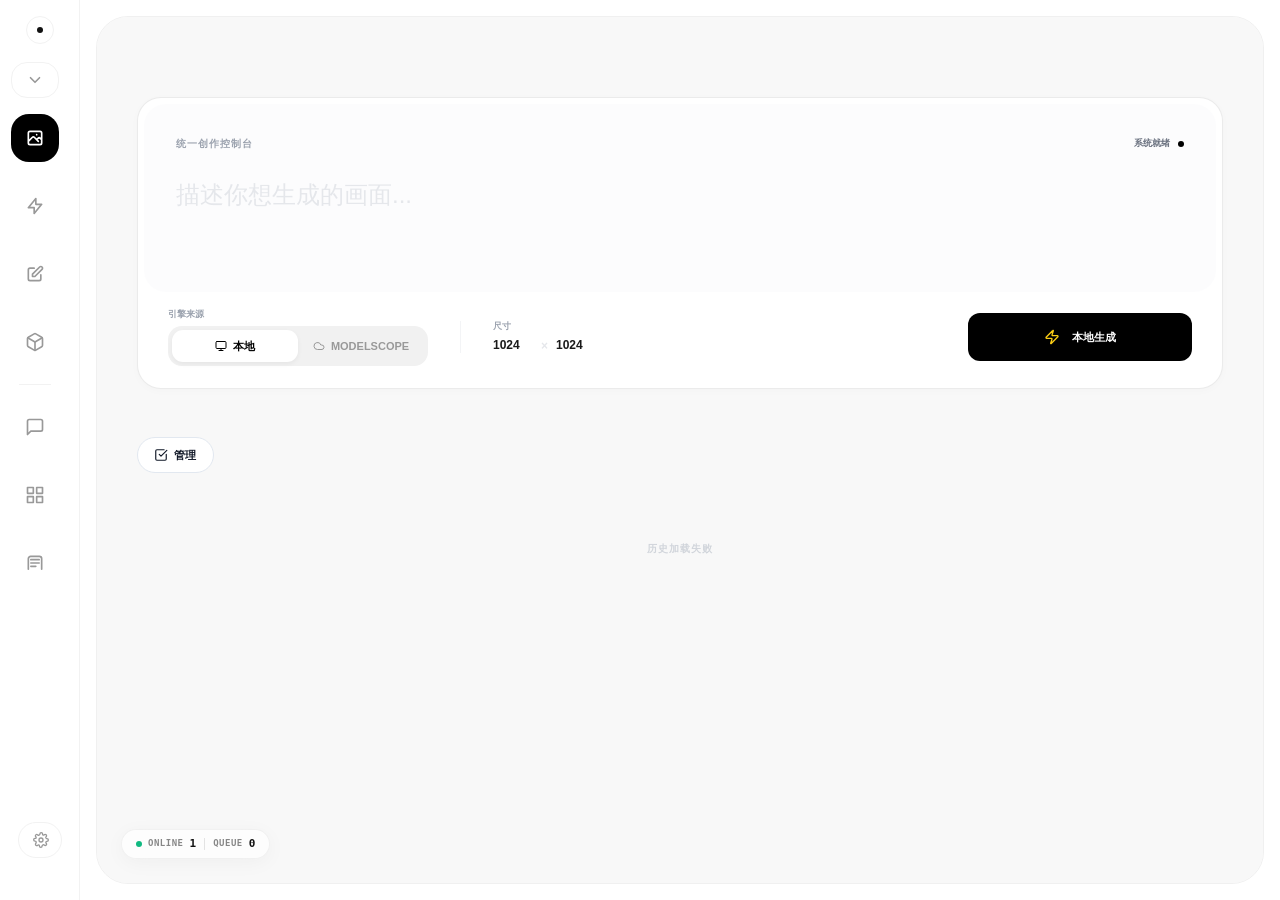
==== commit 6217a832: "Update canvas project features" ====
--- a/static/index.html
+++ b/static/index.html
@@ -1494,7 +1494,7 @@
             <iframe id="frame-klein" data-src="/static/klein.html?v=2026.06.10.1.1781140461" scrolling="yes"></iframe>
             <iframe id="frame-angle" data-src="/static/angle.html?v=2026.06.10.1.1781140461" scrolling="yes"></iframe>
             <iframe id="frame-gpt-chat" data-src="/static/gpt-chat.html?v=2026.06.10.1.1781140461" scrolling="yes"></iframe>
-            <iframe id="frame-canvas" data-src="/static/canvas.html?v=2026.06.10.1.1781168425" scrolling="yes"></iframe>
+            <iframe id="frame-canvas" data-src="/static/canvas.html?v=2026.06.12.014754" scrolling="yes"></iframe>
             <iframe id="frame-asset-manager" data-src="/static/asset-manager.html?v=2026.06.10.1.1781172686" scrolling="yes"></iframe>
             <iframe id="frame-api-settings" data-src="/static/api-settings.html?v=2026.06.10.1.1781168425" scrolling="yes"></iframe>
             <div class="nano-monitor" id="nano-monitor">
@@ -1612,6 +1612,7 @@
         const CID = localStorage.getItem("client_id") || generateUUID();
         localStorage.setItem("client_id", CID);
         const ACTIVE_PAGE_KEY = 'studio_active_page';
+        const LAST_NON_SETTINGS_PAGE_KEY = 'studio_last_non_settings_page';
         const LOCAL_NAV_COLLAPSED_KEY = 'studio_local_nav_collapsed';
         const SIDEBAR_SETTINGS_COLLAPSED_KEY = 'studio_sidebar_settings_collapsed';
         const SIDEBAR_PINNED_KEY = 'studio_sidebar_pinned';
@@ -1708,6 +1709,13 @@
         function switchUI(el, id, options = {}) {
             resetStudioRootScroll();
             if(!PAGE_IDS.includes(id)) id = DEFAULT_PAGE_ID;
+            const activeFrame = document.querySelector('iframe.active');
+            const activeId = activeFrame?.id?.replace(/^frame-/, '');
+            if(id === 'api-settings' && activeId && activeId !== 'api-settings') {
+                localStorage.setItem(LAST_NON_SETTINGS_PAGE_KEY, activeId);
+            } else if(id !== 'api-settings') {
+                localStorage.setItem(LAST_NON_SETTINGS_PAGE_KEY, id);
+            }
             document.querySelectorAll('.nav-item,.side-pill').forEach(n => n.classList.remove('active'));
             if(el) el.classList.add('active');
             document.querySelectorAll('iframe').forEach(f => f.classList.remove('active'));
@@ -1730,6 +1738,13 @@
             resetStudioRootScroll();
         }
 
+        function closeApiSettingsPage() {
+            const saved = localStorage.getItem(LAST_NON_SETTINGS_PAGE_KEY);
+            const id = PAGE_IDS.includes(saved) && saved !== 'api-settings' ? saved : DEFAULT_PAGE_ID;
+            const trigger = document.querySelector(`[onclick*="'${id}'"],[onclick*='"${id}"']`);
+            switchUI(trigger, id);
+        }
+
         function forwardStudioApiChange(data) {
             if(!data || !['providers-changed','workflows-changed','comfy-instances-changed'].includes(data.type)) return;
             document.querySelectorAll('iframe').forEach(iframe => {
@@ -1741,6 +1756,10 @@
 
         window.addEventListener('message', event => {
             if (event.origin && event.origin !== location.origin) return;
+            if(event.data?.type === 'api-settings-close') {
+                closeApiSettingsPage();
+                return;
+            }
             forwardStudioApiChange(event.data);
         });
 
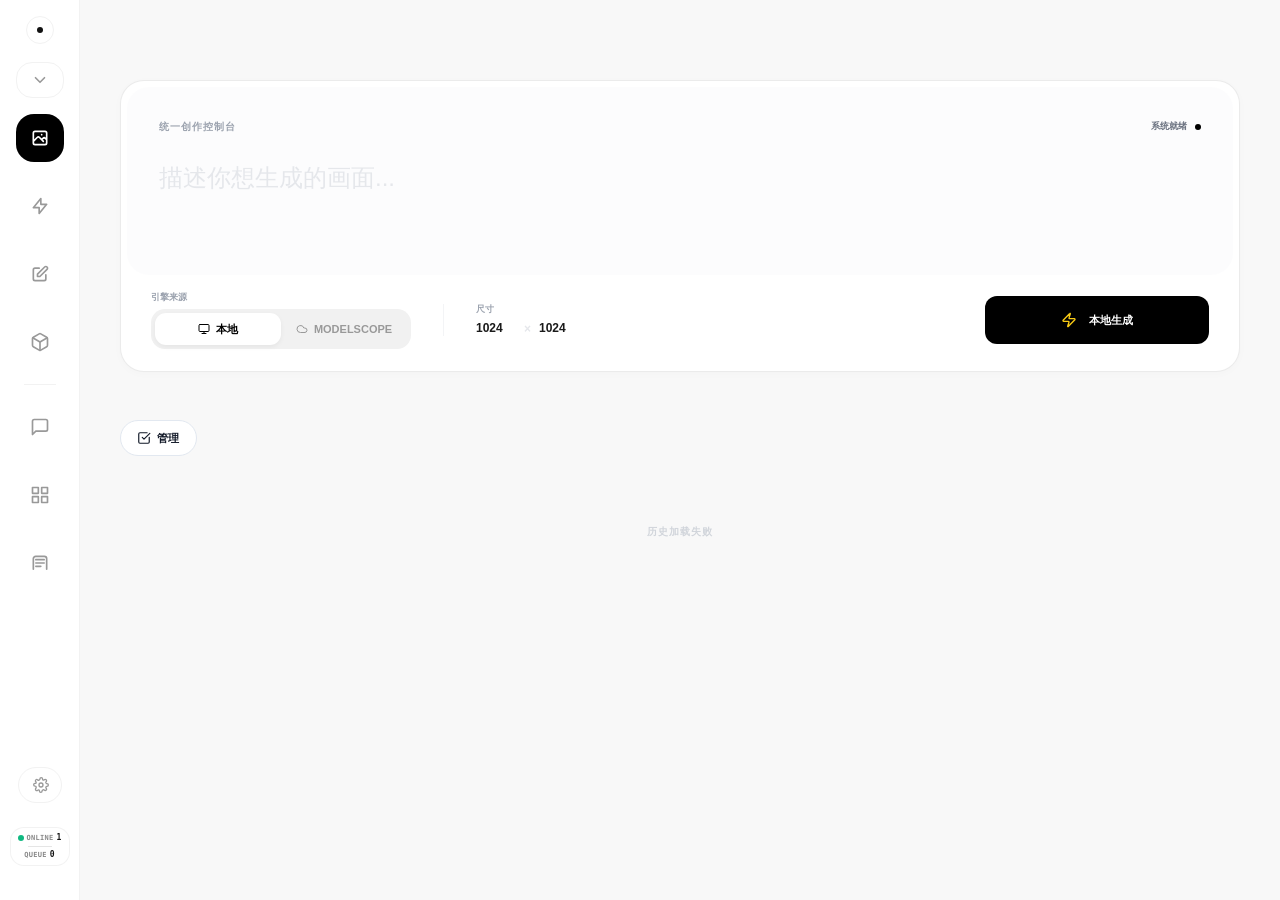
==== commit f58511fa: "Polish sidebar UI interactions" ====
--- a/static/index.html
+++ b/static/index.html
@@ -23,11 +23,11 @@
             } catch(e) {}
         })();
     </script>
-    <script src="/static/vendor/js/tailwindcss-cdn.js?v=2026.06.10.1.1779672342"></script>
-    <script src="/static/js/theme.js?v=2026.06.10.1.1780456238"></script>
-    <script src="/static/js/i18n.js?v=2026.06.10.1.1780902932"></script>
+    <script src="/static/vendor/js/tailwindcss-cdn.js?v=2026.06.11.1781187538"></script>
+    <script src="/static/js/theme.js?v=2026.06.11.1781205633"></script>
+    <script src="/static/js/i18n.js?v=2026.06.11.1781187449"></script>
     <style>
-        @import url('/static/vendor/css/fonts.css?v=2026.06.10.1.1779672342');
+        @import url('/static/vendor/css/fonts.css?v=2026.06.11.1781187486');
 
         /* 本地 Tailwind 工具类兜底：CDN 慢/未就绪时也能立刻给图标尺寸，避免首屏左侧栏空白 */
         .w-1\.5 { width: 0.375rem; }
@@ -1330,6 +1330,183 @@
         .sidebar.is-collapsing:hover .update-now-text {
             max-width: 42px;
         }
+
+        /* Sidebar locked to icon-only mode. */
+        .sidebar,
+        .sidebar:hover,
+        .sidebar.is-pinned,
+        .sidebar.is-collapsing:hover {
+            width: 80px;
+            min-width: 80px;
+            z-index: 200;
+            overflow: visible;
+        }
+
+        .sidebar:hover .nav-item,
+        .sidebar.is-pinned .nav-item,
+        .sidebar:hover .nav-fold-toggle,
+        .sidebar.is-pinned .nav-fold-toggle {
+            width: 48px;
+        }
+
+        .sidebar:hover .nav-text,
+        .sidebar.is-pinned .nav-text,
+        .sidebar:hover .side-pill-text,
+        .sidebar.is-pinned .side-pill-text,
+        .sidebar:hover .update-now-text,
+        .sidebar.is-pinned .update-now-text {
+            opacity: 0;
+            max-width: 0;
+            margin-left: 0;
+        }
+
+        .sidebar:hover .side-pill,
+        .sidebar.is-pinned .side-pill {
+            width: 44px;
+            gap: 0;
+        }
+
+        .sidebar:hover .project-version-badge,
+        .sidebar.is-pinned .project-version-badge,
+        .sidebar:hover .update-now-btn,
+        .sidebar.is-pinned .update-now-btn {
+            width: 44px;
+        }
+
+        .sidebar:hover .project-version-compact,
+        .sidebar.is-pinned .project-version-compact,
+        .sidebar:hover .update-version-compact,
+        .sidebar.is-pinned .update-version-compact {
+            display: inline;
+        }
+
+        .sidebar:hover .project-version-full,
+        .sidebar.is-pinned .project-version-full,
+        .sidebar:hover .update-version-full,
+        .sidebar.is-pinned .update-version-full,
+        .sidebar:hover .update-action-prefix,
+        .sidebar.is-pinned .update-action-prefix,
+        .sidebar:hover .update-now-btn svg,
+        .sidebar.is-pinned .update-now-btn svg,
+        .sidebar:hover .settings-fold-chevron,
+        .sidebar.is-pinned .settings-fold-chevron {
+            display: none;
+            opacity: 0;
+            max-width: 0;
+        }
+
+        .stage {
+            margin: 0;
+            border-radius: 0;
+            border: 0;
+            background: var(--bg);
+        }
+
+        .nano-monitor {
+            position: static;
+            width: 60px;
+            min-height: auto;
+            padding: 6px 5px;
+            margin-top: 8px;
+            flex-direction: column;
+            align-items: center;
+            justify-content: center;
+            gap: 4px;
+            border-radius: 14px;
+            box-shadow: none;
+        }
+
+        .nano-monitor .stat-group {
+            gap: 3px;
+            font-size: 8px;
+            line-height: 1;
+        }
+
+        .nano-monitor .label-nano {
+            display: inline;
+            font-size: 7px;
+            letter-spacing: .04em;
+        }
+
+        .nano-monitor .divider {
+            width: 24px;
+            height: 1px;
+        }
+
+        .sidebar .nav-item,
+        .sidebar .nav-fold-toggle,
+        .sidebar .side-pill {
+            overflow: visible;
+        }
+
+        .sidebar nav,
+        .sidebar .nav-fold-group {
+            overflow: visible;
+        }
+
+        .sidebar .nav-item[data-title]::after,
+        .sidebar .nav-fold-toggle[data-title]::after,
+        .sidebar .side-pill[data-title]::after {
+            content: attr(data-title) "\A" attr(data-desc);
+            position: absolute;
+            left: calc(100% + 16px);
+            top: 50%;
+            z-index: 120;
+            width: max-content;
+            max-width: 220px;
+            padding: 10px 12px;
+            border: 1px solid rgba(148, 163, 184, .28);
+            border-radius: 12px;
+            background: rgba(15, 23, 42, .96);
+            color: #f8fafc;
+            box-shadow: 0 18px 42px rgba(0,0,0,.28);
+            font-size: 12px;
+            font-weight: 800;
+            line-height: 1.45;
+            white-space: pre;
+            opacity: 0;
+            pointer-events: none;
+            transform: translateY(-50%) translateX(-4px);
+            transition: opacity .14s ease, transform .14s ease;
+        }
+
+        .sidebar .nav-item[data-title]::before,
+        .sidebar .nav-fold-toggle[data-title]::before,
+        .sidebar .side-pill[data-title]::before {
+            content: "";
+            position: absolute;
+            left: calc(100% + 10px);
+            top: 50%;
+            z-index: 121;
+            width: 10px;
+            height: 10px;
+            border-left: 1px solid rgba(148, 163, 184, .28);
+            border-bottom: 1px solid rgba(148, 163, 184, .28);
+            background: rgba(15, 23, 42, .96);
+            opacity: 0;
+            pointer-events: none;
+            transform: translateY(-50%) rotate(45deg);
+            transition: opacity .14s ease;
+        }
+
+        .sidebar .nav-item[data-title]:hover::after,
+        .sidebar .nav-item[data-title]:focus-visible::after,
+        .sidebar .nav-fold-toggle[data-title]:hover::after,
+        .sidebar .nav-fold-toggle[data-title]:focus-visible::after,
+        .sidebar .side-pill[data-title]:hover::after,
+        .sidebar .side-pill[data-title]:focus-visible::after {
+            opacity: 1;
+            transform: translateY(-50%) translateX(0);
+        }
+
+        .sidebar .nav-item[data-title]:hover::before,
+        .sidebar .nav-item[data-title]:focus-visible::before,
+        .sidebar .nav-fold-toggle[data-title]:hover::before,
+        .sidebar .nav-fold-toggle[data-title]:focus-visible::before,
+        .sidebar .side-pill[data-title]:hover::before,
+        .sidebar .side-pill[data-title]:focus-visible::before {
+            opacity: 1;
+        }
     </style>
 </head>
 
@@ -1342,7 +1519,7 @@
             </button>
 
             <nav>
-                <button class="nav-fold-toggle" id="local-nav-toggle" type="button" onclick="toggleLocalNav()" aria-expanded="true" title="折叠本地功能">
+                <button class="nav-fold-toggle" id="local-nav-toggle" type="button" onclick="toggleLocalNav()" aria-expanded="true" title="折叠本地功能" data-title="本地功能" data-desc="展开本地创作工具">
                     <svg class="nav-fold-icon" fill="none" stroke="currentColor" viewBox="0 0 24 24" stroke-width="2.2" stroke-linecap="round" stroke-linejoin="round" aria-hidden="true">
                         <polyline points="6 9 12 15 18 9"></polyline>
                     </svg>
@@ -1350,25 +1527,25 @@
                 </button>
 
                 <div class="nav-fold-group" id="local-nav-group">
-                    <div class="nav-item active" onclick="switchUI(this, 'zimage')">
+                    <div class="nav-item active" onclick="switchUI(this, 'zimage')" data-title="文生图" data-desc="从提示词生成图片">
                         <svg class="w-5 h-5 flex-shrink-0" fill="none" stroke="currentColor" viewBox="0 0 24 24">
                             <path d="M4 16l4.586-4.586a2 2 0 012.828 0L16 16m-2-2l1.587-1.587a2 2 0 012.828 0L20 14m-6-6h.01M6 20h12a2 2 0 002-2V6a2 2 0 00-2-2H6a2 2 0 00-2 2v12a2 2 0 002 2z" stroke-width="2" stroke-linecap="round" stroke-linejoin="round"></path>
                         </svg>
                         <span class="nav-text" data-i18n="nav.textToImage">文生图</span>
                     </div>
-                    <div class="nav-item" onclick="switchUI(this, 'enhance')">
+                    <div class="nav-item" onclick="switchUI(this, 'enhance')" data-title="细节增强" data-desc="增强图片细节与质感">
                         <svg class="w-5 h-5 flex-shrink-0" fill="none" stroke="currentColor" viewBox="0 0 24 24">
                             <path d="M13 10V3L4 14h7v7l9-11h-7z" stroke-width="2" stroke-linecap="round" stroke-linejoin="round"></path>
                         </svg>
                         <span class="nav-text" data-i18n="nav.enhance">细节增强</span>
                     </div>
-                    <div class="nav-item" onclick="switchUI(this, 'klein')">
+                    <div class="nav-item" onclick="switchUI(this, 'klein')" data-title="图片编辑" data-desc="编辑与重绘已有图片">
                         <svg class="w-5 h-5 flex-shrink-0" fill="none" stroke="currentColor" viewBox="0 0 24 24">
                             <path d="M11 5H6a2 2 0 00-2 2v11a2 2 0 002 2h11a2 2 0 002-2v-5m-1.414-9.414a2 2 0 112.828 2.828L11.828 15H9v-2.828l8.586-8.586z" stroke-width="2" stroke-linecap="round" stroke-linejoin="round"></path>
                         </svg>
                         <span class="nav-text" data-i18n="nav.imageEdit">图片编辑</span>
                     </div>
-                    <div class="nav-item" onclick="switchUI(this, 'angle')">
+                    <div class="nav-item" onclick="switchUI(this, 'angle')" data-title="角度控制" data-desc="调整视角与空间角度">
                         <svg class="w-5 h-5 flex-shrink-0" fill="none" stroke="currentColor" viewBox="0 0 24 24" stroke-width="2" stroke-linecap="round" stroke-linejoin="round">
                             <path d="M21 16V8a2 2 0 0 0-1-1.73l-7-4a2 2 0 0 0-2 0l-7 4A2 2 0 0 0 3 8v8a2 2 0 0 0 1 1.73l7 4a2 2 0 0 0 2 0l7-4A2 2 0 0 0 21 16z"></path>
                             <polyline points="3.27 6.96 12 12.01 20.73 6.96"></polyline>
@@ -1381,13 +1558,13 @@
                 <!-- 分隔线 -->
                 <div style="width:32px;height:1px;background:var(--border);margin:8px auto;transition:background 0.3s;"></div>
 
-                <div class="nav-item" onclick="switchUI(this, 'gpt-chat')">
+                <div class="nav-item" onclick="switchUI(this, 'gpt-chat')" data-title="GPT 对话" data-desc="打开提示词与创意对话">
                     <svg class="w-5 h-5 flex-shrink-0" fill="none" stroke="currentColor" viewBox="0 0 24 24" stroke-width="2" stroke-linecap="round" stroke-linejoin="round">
                         <path d="M21 15a2 2 0 0 1-2 2H7l-4 4V5a2 2 0 0 1 2-2h14a2 2 0 0 1 2 2z"></path>
                     </svg>
                     <span class="nav-text" data-i18n="nav.gpt">GPT 对话</span>
                 </div>
-                <div class="nav-item" onclick="switchUI(this, 'canvas')">
+                <div class="nav-item" onclick="switchUI(this, 'canvas')" data-title="无限画布" data-desc="打开画布与节点工作流">
                     <svg class="w-5 h-5 flex-shrink-0" fill="none" stroke="currentColor" viewBox="0 0 24 24" stroke-width="2" stroke-linecap="round" stroke-linejoin="round">
                         <rect x="3" y="3" width="7" height="7"></rect>
                         <rect x="14" y="3" width="7" height="7"></rect>
@@ -1396,7 +1573,7 @@
                     </svg>
                     <span class="nav-text" data-i18n="nav.canvas">无限画布</span>
                 </div>
-                <div class="nav-item" onclick="switchUI(this, 'asset-manager')">
+                <div class="nav-item" onclick="switchUI(this, 'asset-manager')" data-title="素材库" data-desc="管理图片、提示词和工作流素材">
                     <svg class="w-5 h-5 flex-shrink-0" fill="none" stroke="currentColor" viewBox="0 0 24 24" stroke-width="2" stroke-linecap="round" stroke-linejoin="round">
                         <path d="M4 19.5V6.8A2.8 2.8 0 0 1 6.8 4h10.4A2.8 2.8 0 0 1 20 6.8v12.7"></path>
                         <path d="M7 8h10"></path>
@@ -1467,6 +1644,19 @@
                     </button>
                     <div id="project-version-badge" class="project-version-badge" title="点击检测更新" role="button" tabindex="0" onclick="checkForUpdates(true)" onkeydown="if(event.key==='Enter'||event.key===' '){event.preventDefault();checkForUpdates(true);}">v-</div>
                 </div>
+                <div class="nano-monitor" id="nano-monitor">
+                    <div class="stat-group">
+                        <div class="pulse-dot animate-pulse"></div>
+                        <div class="spinner-nano"></div>
+                        <span class="label-nano">ONLINE</span>
+                        <span id="online-val">1</span>
+                    </div>
+                    <div class="divider"></div>
+                    <div class="stat-group">
+                        <span class="label-nano">QUEUE</span>
+                        <span id="queue-val">0</span>
+                    </div>
+                </div>
             </div>
 
         </aside>
@@ -1489,27 +1679,14 @@
         </script>
 
         <main class="stage">
-            <iframe id="frame-zimage" data-src="/static/zimage.html?v=2026.06.10.1.1781140461" class="active" scrolling="yes"></iframe>
-            <iframe id="frame-enhance" data-src="/static/enhance.html?v=2026.06.10.1.1781140461" scrolling="yes"></iframe>
-            <iframe id="frame-klein" data-src="/static/klein.html?v=2026.06.10.1.1781140461" scrolling="yes"></iframe>
-            <iframe id="frame-angle" data-src="/static/angle.html?v=2026.06.10.1.1781140461" scrolling="yes"></iframe>
-            <iframe id="frame-gpt-chat" data-src="/static/gpt-chat.html?v=2026.06.10.1.1781140461" scrolling="yes"></iframe>
-            <iframe id="frame-canvas" data-src="/static/canvas.html?v=2026.06.12.014754" scrolling="yes"></iframe>
-            <iframe id="frame-asset-manager" data-src="/static/asset-manager.html?v=2026.06.10.1.1781172686" scrolling="yes"></iframe>
-            <iframe id="frame-api-settings" data-src="/static/api-settings.html?v=2026.06.10.1.1781168425" scrolling="yes"></iframe>
-            <div class="nano-monitor" id="nano-monitor">
-                <div class="stat-group">
-                    <div class="pulse-dot animate-pulse"></div>
-                    <div class="spinner-nano"></div>
-                    <span class="label-nano">ONLINE</span>
-                    <span id="online-val">1</span>
-                </div>
-                <div class="divider"></div>
-                <div class="stat-group">
-                    <span class="label-nano">QUEUE</span>
-                    <span id="queue-val">0</span>
-                </div>
-            </div>
+            <iframe id="frame-zimage" data-src="/static/zimage.html?v=2026.06.11.1781207072" class="active" scrolling="yes"></iframe>
+            <iframe id="frame-enhance" data-src="/static/enhance.html?v=2026.06.11.1781207072" scrolling="yes"></iframe>
+            <iframe id="frame-klein" data-src="/static/klein.html?v=2026.06.11.1781207072" scrolling="yes"></iframe>
+            <iframe id="frame-angle" data-src="/static/angle.html?v=2026.06.11.1781207072" scrolling="yes"></iframe>
+            <iframe id="frame-gpt-chat" data-src="/static/gpt-chat.html?v=2026.06.11.1781207072" scrolling="yes"></iframe>
+            <iframe id="frame-canvas" data-src="/static/canvas.html?v=2026.06.11.1781207072" scrolling="yes"></iframe>
+            <iframe id="frame-asset-manager" data-src="/static/asset-manager.html?v=2026.06.11.1781207072" scrolling="yes"></iframe>
+            <iframe id="frame-api-settings" data-src="/static/api-settings.html?v=2026.06.11.1781207072" scrolling="yes"></iframe>
         </main>
     </div>
 
@@ -1631,29 +1808,23 @@
             const sidebar = document.getElementById('studioSidebar');
             const logo = document.getElementById('sidebarLogoToggle');
             if(!sidebar) return;
-            sidebar.classList.toggle('is-pinned', pinned);
-            if(!pinned) {
-                sidebar.classList.add('is-collapsing');
-                window.setTimeout(() => sidebar.classList.remove('is-collapsing'), 360);
-            } else {
-                sidebar.classList.remove('is-collapsing');
-            }
+            sidebar.classList.remove('is-pinned', 'is-collapsing');
             if(logo) {
-                logo.setAttribute('aria-pressed', pinned ? 'true' : 'false');
-                logo.title = pinned ? '收起导航栏' : '固定导航栏';
-            }
-            if(!options.skipRemember) localStorage.setItem(SIDEBAR_PINNED_KEY, pinned ? '1' : '0');
+                logo.setAttribute('aria-pressed', 'false');
+                logo.title = 'AI Studio';
+            }
+            if(!options.skipRemember) localStorage.removeItem(SIDEBAR_PINNED_KEY);
         }
 
         function toggleSidebarPinned(event) {
             event?.preventDefault?.();
             event?.stopPropagation?.();
-            const sidebar = document.getElementById('studioSidebar');
-            setSidebarPinned(!sidebar?.classList.contains('is-pinned'));
+            setSidebarPinned(false);
         }
 
         function restoreSidebarPinned() {
-            setSidebarPinned(localStorage.getItem(SIDEBAR_PINNED_KEY) === '1', { skipRemember:true });
+            localStorage.removeItem(SIDEBAR_PINNED_KEY);
+            setSidebarPinned(false, { skipRemember:true });
         }
 
         function setLocalNavCollapsed(collapsed, options = {}) {
@@ -1768,7 +1939,28 @@
             studioApiChannel.onmessage = event => forwardStudioApiChange(event.data);
         } catch(e) {}
 
+        function applySidebarTooltips() {
+            const items = [
+                ['#local-nav-toggle', '本地功能', '展开本地创作工具'],
+                ['[onclick*="zimage"]', '文生图', '从提示词生成图片'],
+                ['[onclick*="enhance"]', '细节增强', '增强图片细节与质感'],
+                ['[onclick*="klein"]', '图片编辑', '编辑与重绘已有图片'],
+                ['[onclick*="angle"]', '角度控制', '调整视角与空间角度'],
+                ['[onclick*="gpt-chat"]', 'GPT 对话', '打开提示词与创意对话'],
+                ['[onclick*="canvas"]', '无限画布', '打开画布与节点工作流'],
+                ['[onclick*="asset-manager"]', '素材库', '管理图片、提示词和工作流素材'],
+                ['#settings-fold-toggle', '设置', '打开系统与项目设置']
+            ];
+            items.forEach(([selector, title, desc]) => {
+                const el = document.querySelector(selector);
+                if(!el) return;
+                el.dataset.title = title;
+                el.dataset.desc = desc;
+            });
+        }
+
         function restoreActivePage() {
+            applySidebarTooltips();
             restoreSidebarPinned();
             const id = PAGE_IDS.includes(localStorage.getItem(ACTIVE_PAGE_KEY)) ? localStorage.getItem(ACTIVE_PAGE_KEY) : DEFAULT_PAGE_ID;
             restoreLocalNav(id);
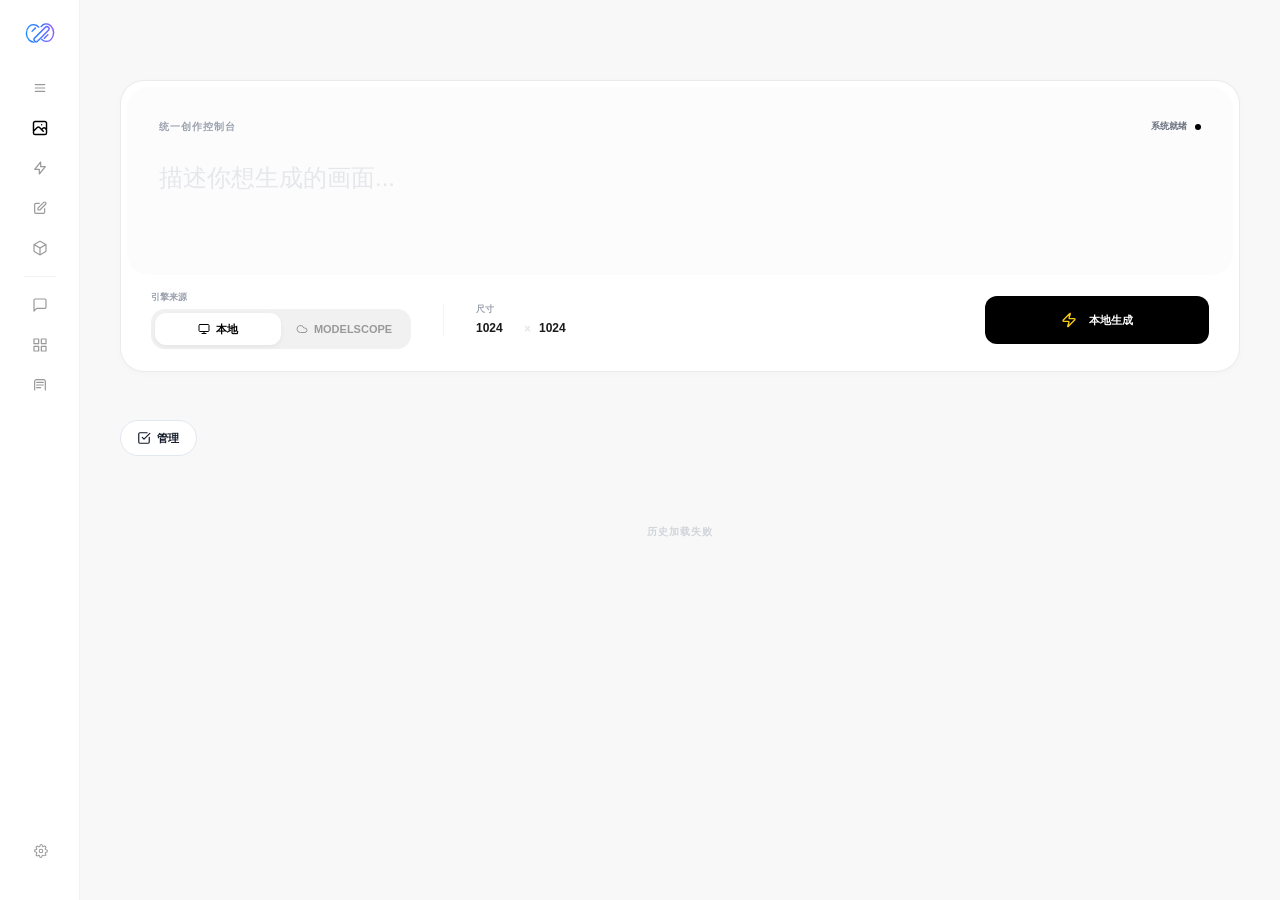
==== commit 198c8d5d: "Polish sidebar navigation UI" ====
--- a/static/index.html
+++ b/static/index.html
@@ -24,8 +24,8 @@
         })();
     </script>
     <script src="/static/vendor/js/tailwindcss-cdn.js?v=2026.06.11.1781187538"></script>
-    <script src="/static/js/theme.js?v=2026.06.11.1781205633"></script>
-    <script src="/static/js/i18n.js?v=2026.06.11.1781187449"></script>
+    <script src="/static/js/theme.js?v=2026.06.11.1781362421"></script>
+    <script src="/static/js/i18n.js?v=2026.06.11.1781364559"></script>
     <style>
         @import url('/static/vendor/css/fonts.css?v=2026.06.11.1781187486');
 
@@ -204,9 +204,9 @@
             outline: none;
         }
 
-        .logo-ring:hover #logo-dot,
-        .logo-ring:focus-visible #logo-dot {
-            transform: scale(1.45);
+        .logo-ring:hover #sidebar-logo-img,
+        .logo-ring:focus-visible #sidebar-logo-img {
+            transform: scale(1.08);
         }
 
         .logo-ring:active {
@@ -218,8 +218,12 @@
             transform: scale(.94);
         }
 
-        #logo-dot {
-            transition: transform .16s ease, background-color .16s ease, box-shadow .16s ease;
+        #sidebar-logo-img {
+            width: 26px;
+            height: 26px;
+            display: block;
+            object-fit: contain;
+            transition: transform .16s ease;
         }
 
         /* 导航项 */
@@ -314,7 +318,7 @@
         }
 
         .nav-fold-toggle[aria-expanded="false"] .nav-fold-icon {
-            transform: rotate(-90deg);
+            transform: none;
         }
 
         .nav-fold-group {
@@ -675,7 +679,7 @@
             overflow:hidden;
             transition:width 0.3s var(--fluid-ease) 0.5s, background-color .2s, color .2s, border-color .2s;
         }
-        .update-now-btn.show { display:flex; }
+        .update-now-btn.show { display:none !important; }
         .sidebar:hover .update-now-btn { width:170px; transition-delay:0s; }
         .update-now-btn:hover { background:#16a34a; color:#fff; border-color:#16a34a; }
         .update-now-btn[disabled] { opacity:.7; cursor:wait; }
@@ -694,7 +698,7 @@
         .sidebar:hover .update-version-full { display:inline; }
         .sidebar:hover .update-action-prefix { display:inline; }
         .sidebar:hover .update-now-text { max-width:130px; transition-delay:.15s; }
-        .update-now-btn.show + .project-version-badge { display:none; }
+        .update-now-btn.show + .project-version-badge { display:flex !important; }
         html.theme-dark .update-now-btn,
         body.theme-dark .update-now-btn {
             border-color:rgba(134,239,172,.42);
@@ -1236,10 +1240,8 @@
             border-color: var(--text);
             box-shadow: 0 0 0 3px rgba(148, 163, 184, .12);
         }
-        .sidebar.is-pinned #logo-dot {
-            background: var(--text) !important;
-            transform: scale(1.25);
-            box-shadow: 0 0 0 3px rgba(148, 163, 184, .16);
+        .sidebar.is-pinned #sidebar-logo-img {
+            transform: scale(1.04);
         }
         .sidebar.is-pinned .logo-ring:hover,
         .sidebar.is-pinned .logo-ring:focus-visible {
@@ -1342,11 +1344,112 @@
             overflow: visible;
         }
 
+        .sidebar .nav-item,
+        .sidebar .nav-fold-toggle {
+            width: 36px;
+            height: 34px;
+            flex-basis: 34px;
+            margin: 3px 0;
+            padding-left: 10px;
+            border: 0 !important;
+            border-radius: 0;
+            background: transparent !important;
+            box-shadow: none !important;
+            outline: none;
+            transition: transform .16s ease, color .16s ease;
+        }
+
+        .sidebar .nav-item > svg,
+        .sidebar .nav-fold-icon {
+            width: 16px;
+            height: 16px;
+            stroke-width: 1.8;
+        }
+
+        .sidebar .nav-item > svg * {
+            stroke-width: 1.8;
+        }
+
+        .sidebar .side-pill {
+            width: 36px;
+            height: 30px;
+            border: 0 !important;
+            border-radius: 0;
+            background: transparent !important;
+            box-shadow: none !important;
+            outline: none;
+            transition: transform .16s ease, color .16s ease;
+        }
+
+        .sidebar .side-pill svg {
+            width: 14px;
+            height: 14px;
+            stroke-width: 1.8;
+        }
+
+        .sidebar .side-actions {
+            gap: 4px;
+            margin-top: 8px;
+            margin-bottom: 8px;
+        }
+
+        .sidebar .logo-ring {
+            width: 34px;
+            height: 34px;
+            border: 0 !important;
+            background: transparent !important;
+            box-shadow: none !important;
+            outline: none;
+        }
+
+        .sidebar #sidebar-logo-img {
+            width: 30px;
+            height: 30px;
+        }
+
+        .sidebar .logo-ring:hover,
+        .sidebar .logo-ring:focus-visible,
+        .sidebar.is-pinned .logo-ring,
+        .sidebar.is-pinned .logo-ring:hover,
+        .sidebar.is-pinned .logo-ring:focus-visible {
+            border: 0 !important;
+            background: transparent !important;
+            box-shadow: none !important;
+            outline: none;
+            transform: scale(1.18);
+        }
+
+        .sidebar .nav-item:hover,
+        .sidebar .nav-item.active,
+        .sidebar .nav-fold-toggle:hover,
+        .sidebar .nav-fold-toggle:focus-visible,
+        .sidebar .side-pill:hover,
+        .sidebar .side-pill:focus-visible,
+        .sidebar .side-pill.active {
+            background: transparent !important;
+            border-color: transparent !important;
+            box-shadow: none !important;
+            outline: none;
+            color: var(--text);
+            transform: scale(1.22);
+        }
+
+        .sidebar .nav-item.active {
+            color: var(--accent);
+        }
+
+        html.theme-dark .sidebar .nav-item.active,
+        body.theme-dark .sidebar .nav-item.active {
+            background: transparent !important;
+            box-shadow: none !important;
+            color: #f8fafc;
+        }
+
         .sidebar:hover .nav-item,
         .sidebar.is-pinned .nav-item,
         .sidebar:hover .nav-fold-toggle,
         .sidebar.is-pinned .nav-fold-toggle {
-            width: 48px;
+            width: 36px;
         }
 
         .sidebar:hover .nav-text,
@@ -1362,7 +1465,7 @@
 
         .sidebar:hover .side-pill,
         .sidebar.is-pinned .side-pill {
-            width: 44px;
+            width: 36px;
             gap: 0;
         }
 
@@ -1373,11 +1476,72 @@
             width: 44px;
         }
 
+        .sidebar .project-version-badge,
+        .sidebar:hover .project-version-badge,
+        .sidebar.is-pinned .project-version-badge,
+        .sidebar .update-now-btn,
+        .sidebar:hover .update-now-btn,
+        .sidebar.is-pinned .update-now-btn {
+            border: 0 !important;
+            border-radius: 0;
+            background: transparent !important;
+            box-shadow: none !important;
+            font-size: 10px;
+        }
+
+        .sidebar .project-version-badge:hover,
+        .sidebar .update-now-btn:hover {
+            border: 0 !important;
+            background: transparent !important;
+            box-shadow: none !important;
+        }
+
+        .sidebar .project-version-badge,
+        .sidebar .project-version-badge:hover,
+        .sidebar .project-version-badge:focus,
+        .sidebar .project-version-badge:focus-visible,
+        .sidebar .project-version-badge:active,
+        .sidebar .project-version-badge.checking,
+        .sidebar .project-version-badge.checking:hover,
+        .sidebar .project-version-badge.studio-glow-button,
+        .sidebar .project-version-badge.studio-glow-button:hover,
+        .sidebar .project-version-badge.studio-glow-button:focus,
+        .sidebar .project-version-badge.studio-glow-button:focus-visible,
+        .sidebar .project-version-badge.studio-glow-button:active {
+            --studio-glow-edge: 0 !important;
+            --studio-glow-ring: rgba(216, 222, 233, 0) !important;
+            --studio-glow-fill: rgba(216, 222, 233, 0) !important;
+            --studio-glow-shadow: rgba(216, 222, 233, 0) !important;
+            background-image: none !important;
+            background-blend-mode: normal;
+            background-color: transparent !important;
+            border-color: transparent !important;
+            box-shadow: none !important;
+            color: #22c55e !important;
+            opacity: 1 !important;
+            animation: none !important;
+            outline: none !important;
+            transform: none !important;
+            transition: none !important;
+        }
+
         .sidebar:hover .project-version-compact,
         .sidebar.is-pinned .project-version-compact,
         .sidebar:hover .update-version-compact,
         .sidebar.is-pinned .update-version-compact {
             display: inline;
+        }
+
+        .sidebar .project-version-compact,
+        .sidebar:hover .project-version-compact,
+        .sidebar.is-pinned .project-version-compact {
+            display: inline !important;
+        }
+
+        .sidebar .project-version-full,
+        .sidebar:hover .project-version-full,
+        .sidebar.is-pinned .project-version-full {
+            display: none !important;
         }
 
         .sidebar:hover .project-version-full,
@@ -1406,25 +1570,28 @@
             position: static;
             width: 60px;
             min-height: auto;
-            padding: 6px 5px;
+            padding: 4px 0;
             margin-top: 8px;
             flex-direction: column;
             align-items: center;
             justify-content: center;
             gap: 4px;
-            border-radius: 14px;
-            box-shadow: none;
+            border: 0 !important;
+            border-radius: 0;
+            background: transparent !important;
+            box-shadow: none !important;
+            backdrop-filter: none;
         }
 
         .nano-monitor .stat-group {
             gap: 3px;
-            font-size: 8px;
+            font-size: 10px;
             line-height: 1;
         }
 
         .nano-monitor .label-nano {
             display: inline;
-            font-size: 7px;
+            font-size: 10px;
             letter-spacing: .04em;
         }
 
@@ -1447,23 +1614,23 @@
         .sidebar .nav-item[data-title]::after,
         .sidebar .nav-fold-toggle[data-title]::after,
         .sidebar .side-pill[data-title]::after {
-            content: attr(data-title) "\A" attr(data-desc);
+            content: attr(data-title);
             position: absolute;
             left: calc(100% + 16px);
             top: 50%;
             z-index: 120;
             width: max-content;
             max-width: 220px;
-            padding: 10px 12px;
-            border: 1px solid rgba(148, 163, 184, .28);
-            border-radius: 12px;
-            background: rgba(15, 23, 42, .96);
+            padding: 0;
+            border: 0;
+            border-radius: 0;
+            background: transparent;
             color: #f8fafc;
-            box-shadow: 0 18px 42px rgba(0,0,0,.28);
+            box-shadow: none;
             font-size: 12px;
             font-weight: 800;
-            line-height: 1.45;
-            white-space: pre;
+            line-height: 1.2;
+            white-space: nowrap;
             opacity: 0;
             pointer-events: none;
             transform: translateY(-50%) translateX(-4px);
@@ -1480,10 +1647,10 @@
             z-index: 121;
             width: 10px;
             height: 10px;
-            border-left: 1px solid rgba(148, 163, 184, .28);
-            border-bottom: 1px solid rgba(148, 163, 184, .28);
-            background: rgba(15, 23, 42, .96);
+            border: 0;
+            background: transparent;
             opacity: 0;
+            display: none;
             pointer-events: none;
             transform: translateY(-50%) rotate(45deg);
             transition: opacity .14s ease;
@@ -1515,13 +1682,15 @@
     <div class="app-shell">
         <aside class="sidebar" id="studioSidebar">
             <button class="logo-ring" id="sidebarLogoToggle" type="button" onclick="toggleSidebarPinned(event)" aria-pressed="false" title="固定导航栏">
-                <div class="w-1.5 h-1.5 rounded-full transition-colors" id="logo-dot" style="background:var(--text)"></div>
+                <img id="sidebar-logo-img" src="/static/images/sidebar-logo.svg" alt="AI Studio">
             </button>
 
             <nav>
                 <button class="nav-fold-toggle" id="local-nav-toggle" type="button" onclick="toggleLocalNav()" aria-expanded="true" title="折叠本地功能" data-title="本地功能" data-desc="展开本地创作工具">
                     <svg class="nav-fold-icon" fill="none" stroke="currentColor" viewBox="0 0 24 24" stroke-width="2.2" stroke-linecap="round" stroke-linejoin="round" aria-hidden="true">
-                        <polyline points="6 9 12 15 18 9"></polyline>
+                        <line x1="5" y1="7" x2="19" y2="7"></line>
+                        <line x1="5" y1="12" x2="19" y2="12"></line>
+                        <line x1="5" y1="17" x2="19" y2="17"></line>
                     </svg>
                     <span class="nav-text" data-i18n="nav.localTools">本地功能</span>
                 </button>
@@ -1642,20 +1811,7 @@
                         </svg>
                         <span id="update-now-text" class="update-now-text" data-i18n="update.oneClick">一键更新</span>
                     </button>
-                    <div id="project-version-badge" class="project-version-badge" title="点击检测更新" role="button" tabindex="0" onclick="checkForUpdates(true)" onkeydown="if(event.key==='Enter'||event.key===' '){event.preventDefault();checkForUpdates(true);}">v-</div>
-                </div>
-                <div class="nano-monitor" id="nano-monitor">
-                    <div class="stat-group">
-                        <div class="pulse-dot animate-pulse"></div>
-                        <div class="spinner-nano"></div>
-                        <span class="label-nano">ONLINE</span>
-                        <span id="online-val">1</span>
-                    </div>
-                    <div class="divider"></div>
-                    <div class="stat-group">
-                        <span class="label-nano">QUEUE</span>
-                        <span id="queue-val">0</span>
-                    </div>
+                    <div id="project-version-badge" class="project-version-badge studio-glow-ignore" onclick="checkForUpdates(true)" onkeydown="if(event.key==='Enter'||event.key===' '){event.preventDefault();checkForUpdates(true);}" tabindex="0">v-</div>
                 </div>
             </div>
 
@@ -1679,14 +1835,14 @@
         </script>
 
         <main class="stage">
-            <iframe id="frame-zimage" data-src="/static/zimage.html?v=2026.06.11.1781207072" class="active" scrolling="yes"></iframe>
-            <iframe id="frame-enhance" data-src="/static/enhance.html?v=2026.06.11.1781207072" scrolling="yes"></iframe>
-            <iframe id="frame-klein" data-src="/static/klein.html?v=2026.06.11.1781207072" scrolling="yes"></iframe>
-            <iframe id="frame-angle" data-src="/static/angle.html?v=2026.06.11.1781207072" scrolling="yes"></iframe>
-            <iframe id="frame-gpt-chat" data-src="/static/gpt-chat.html?v=2026.06.11.1781207072" scrolling="yes"></iframe>
-            <iframe id="frame-canvas" data-src="/static/canvas.html?v=2026.06.11.1781207072" scrolling="yes"></iframe>
-            <iframe id="frame-asset-manager" data-src="/static/asset-manager.html?v=2026.06.11.1781207072" scrolling="yes"></iframe>
-            <iframe id="frame-api-settings" data-src="/static/api-settings.html?v=2026.06.11.1781207072" scrolling="yes"></iframe>
+            <iframe id="frame-zimage" data-src="/static/zimage.html?v=2026.06.11.1781398517" class="active" scrolling="yes"></iframe>
+            <iframe id="frame-enhance" data-src="/static/enhance.html?v=2026.06.11.1781398517" scrolling="yes"></iframe>
+            <iframe id="frame-klein" data-src="/static/klein.html?v=2026.06.11.1781398517" scrolling="yes"></iframe>
+            <iframe id="frame-angle" data-src="/static/angle.html?v=2026.06.11.1781398517" scrolling="yes"></iframe>
+            <iframe id="frame-gpt-chat" data-src="/static/gpt-chat.html?v=2026.06.11.1781398517" scrolling="yes"></iframe>
+            <iframe id="frame-canvas" data-src="/static/canvas.html?v=2026.06.11.1781398517" scrolling="yes"></iframe>
+            <iframe id="frame-asset-manager" data-src="/static/asset-manager.html?v=2026.06.11.1781398517" scrolling="yes"></iframe>
+            <iframe id="frame-api-settings" data-src="/static/api-settings.html?v=2026.06.11.1781398517" scrolling="yes"></iframe>
         </main>
     </div>
 
@@ -1790,6 +1946,7 @@
         localStorage.setItem("client_id", CID);
         const ACTIVE_PAGE_KEY = 'studio_active_page';
         const LAST_NON_SETTINGS_PAGE_KEY = 'studio_last_non_settings_page';
+        const CANVAS_FRAME_URL_KEY = 'studio_canvas_frame_url';
         const LOCAL_NAV_COLLAPSED_KEY = 'studio_local_nav_collapsed';
         const SIDEBAR_SETTINGS_COLLAPSED_KEY = 'studio_sidebar_settings_collapsed';
         const SIDEBAR_PINNED_KEY = 'studio_sidebar_pinned';
@@ -1932,6 +2089,12 @@
                 return;
             }
             forwardStudioApiChange(event.data);
+            if(event.data?.type === 'canvas-frame-url' && typeof event.data.url === 'string') {
+                localStorage.setItem(CANVAS_FRAME_URL_KEY, event.data.url);
+                const frame = document.getElementById('frame-canvas');
+                if(frame) frame.dataset.src = event.data.url;
+                return;
+            }
         });
 
         try {
@@ -1963,6 +2126,9 @@
             applySidebarTooltips();
             restoreSidebarPinned();
             const id = PAGE_IDS.includes(localStorage.getItem(ACTIVE_PAGE_KEY)) ? localStorage.getItem(ACTIVE_PAGE_KEY) : DEFAULT_PAGE_ID;
+            const canvasFrameUrl = localStorage.getItem(CANVAS_FRAME_URL_KEY);
+            const canvasFrame = document.getElementById('frame-canvas');
+            if(canvasFrameUrl && canvasFrame) canvasFrame.dataset.src = canvasFrameUrl;
             restoreLocalNav(id);
             restoreSidebarSettings(id);
             const trigger = document.querySelector(`[onclick*="'${id}'"],[onclick*='"${id}"']`);
@@ -1977,17 +2143,14 @@
                 const data = await res.json();
                 const monitor = document.getElementById('nano-monitor');
                 const queueVal = document.getElementById('queue-val');
-                const logoDot = document.getElementById('logo-dot');
                 const total = data.total || 0;
                 const pos = data.position || 0;
                 if (pos > 0) {
-                    monitor.classList.add('is-busy');
-                    queueVal.innerText = `${pos}/${total}`;
-                    logoDot.style.backgroundColor = '#3b82f6';
+                    monitor?.classList.add('is-busy');
+                    if(queueVal) queueVal.innerText = `${pos}/${total}`;
                 } else {
-                    monitor.classList.remove('is-busy');
-                    queueVal.innerText = total > 0 ? total : '0';
-                    logoDot.style.backgroundColor = 'var(--text)';
+                    monitor?.classList.remove('is-busy');
+                    if(queueVal) queueVal.innerText = total > 0 ? total : '0';
                 }
             } catch (e) { }
         }
@@ -1999,7 +2162,8 @@
             ws.onmessage = (event) => {
                 const data = JSON.parse(event.data);
                 if (data.type === 'stats') {
-                    document.getElementById('online-val').innerText = data.online_count;
+                    const onlineVal = document.getElementById('online-val');
+                    if(onlineVal) onlineVal.innerText = data.online_count;
                 } else if (data.type === 'cloud_status') {
                     const iframe = document.querySelector('iframe.active');
                     if (iframe && iframe.contentWindow) {
@@ -2149,9 +2313,7 @@
             } else {
                 badge.textContent = 'v-';
             }
-            badge.title = window.StudioI18n?.lang?.() === 'en'
-                ? `Current version: ${full} · click to check for updates`
-                : `当前版本：${full} · 点击检测更新`;
+            badge.removeAttribute('title');
         }
 
         function refreshUpdateButtonText() {
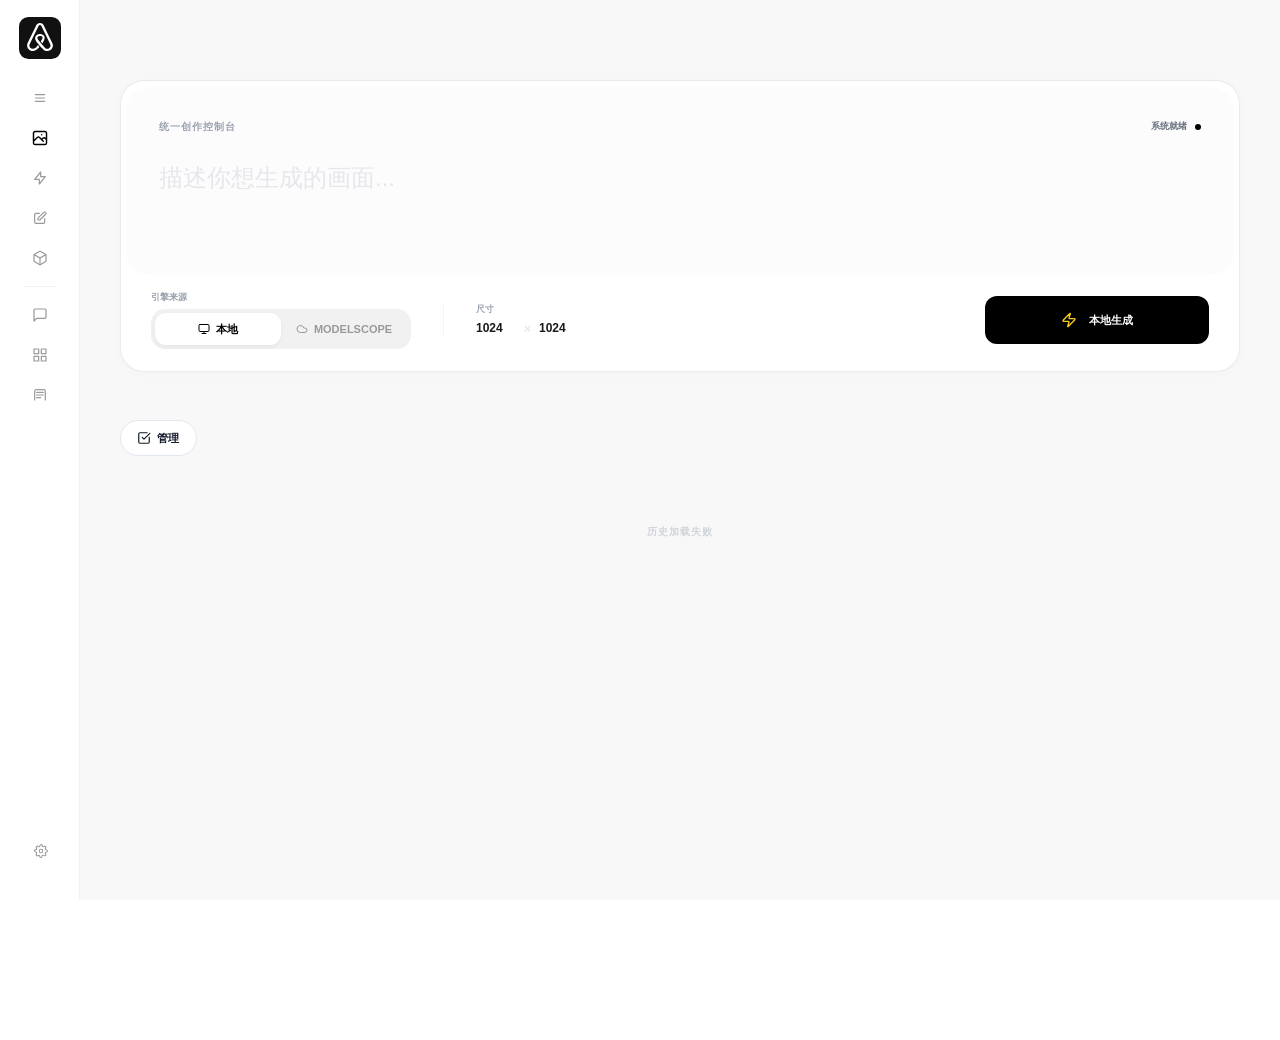
==== commit a6b6d769: "Polish sidebar and canvas UI" ====
--- a/static/index.html
+++ b/static/index.html
@@ -24,7 +24,7 @@
         })();
     </script>
     <script src="/static/vendor/js/tailwindcss-cdn.js?v=2026.06.11.1781187538"></script>
-    <script src="/static/js/theme.js?v=2026.06.11.1781362421"></script>
+    <script src="/static/js/theme.js?v=2026.06.11.1781407395"></script>
     <script src="/static/js/i18n.js?v=2026.06.11.1781364559"></script>
     <style>
         @import url('/static/vendor/css/fonts.css?v=2026.06.11.1781187486');
@@ -1394,17 +1394,19 @@
         }
 
         .sidebar .logo-ring {
-            width: 34px;
-            height: 34px;
+            width: 44px;
+            height: 44px;
             border: 0 !important;
             background: transparent !important;
             box-shadow: none !important;
             outline: none;
         }
 
-        .sidebar #sidebar-logo-img {
-            width: 30px;
-            height: 30px;
+        .sidebar .sidebar-logo-img {
+            width: 42px;
+            height: 42px;
+            display:block;
+            object-fit:contain;
         }
 
         .sidebar .logo-ring:hover,
@@ -1416,7 +1418,23 @@
             background: transparent !important;
             box-shadow: none !important;
             outline: none;
-            transform: scale(1.18);
+            transform: scale(1.08);
+        }
+
+        .sidebar .sidebar-logo-dark { display:none; }
+
+        html.theme-dark .sidebar .sidebar-logo-light,
+        body.theme-dark .sidebar .sidebar-logo-light,
+        html.studio-theme-dark .sidebar .sidebar-logo-light,
+        body.studio-theme-dark .sidebar .sidebar-logo-light {
+            display:none;
+        }
+
+        html.theme-dark .sidebar .sidebar-logo-dark,
+        body.theme-dark .sidebar .sidebar-logo-dark,
+        html.studio-theme-dark .sidebar .sidebar-logo-dark,
+        body.studio-theme-dark .sidebar .sidebar-logo-dark {
+            display:block;
         }
 
         .sidebar .nav-item:hover,
@@ -1607,7 +1625,9 @@
         }
 
         .sidebar nav,
-        .sidebar .nav-fold-group {
+        .sidebar .nav-fold-group,
+        .sidebar .side-actions,
+        .sidebar .settings-fold-group {
             overflow: visible;
         }
 
@@ -1620,15 +1640,15 @@
             top: 50%;
             z-index: 120;
             width: max-content;
-            max-width: 220px;
+            max-width: 180px;
             padding: 0;
             border: 0;
             border-radius: 0;
             background: transparent;
-            color: #f8fafc;
+            color: #334155;
             box-shadow: none;
-            font-size: 12px;
-            font-weight: 800;
+            font-size: 11px;
+            font-weight: 500;
             line-height: 1.2;
             white-space: nowrap;
             opacity: 0;
@@ -1640,20 +1660,37 @@
         .sidebar .nav-item[data-title]::before,
         .sidebar .nav-fold-toggle[data-title]::before,
         .sidebar .side-pill[data-title]::before {
-            content: "";
-            position: absolute;
-            left: calc(100% + 10px);
-            top: 50%;
-            z-index: 121;
-            width: 10px;
-            height: 10px;
-            border: 0;
+            display: none;
+        }
+
+        html.theme-dark .sidebar .nav-item[data-title]::after,
+        body.theme-dark .sidebar .nav-item[data-title]::after,
+        html.theme-dark .sidebar .nav-fold-toggle[data-title]::after,
+        body.theme-dark .sidebar .nav-fold-toggle[data-title]::after,
+        html.theme-dark .sidebar .side-pill[data-title]::after,
+        body.theme-dark .sidebar .side-pill[data-title]::after,
+        html.studio-theme-dark .sidebar .nav-item[data-title]::after,
+        body.studio-theme-dark .sidebar .nav-item[data-title]::after,
+        html.studio-theme-dark .sidebar .nav-fold-toggle[data-title]::after,
+        body.studio-theme-dark .sidebar .nav-fold-toggle[data-title]::after,
+        html.studio-theme-dark .sidebar .side-pill[data-title]::after,
+        body.studio-theme-dark .sidebar .side-pill[data-title]::after {
+            color: #cbd5e1;
+        }
+
+        .sidebar .side-pill.update-available[data-title]::after {
+            right: auto;
+            min-width: 0;
+            height: auto;
+            display: block;
+            align-items: normal;
+            justify-content: normal;
+            color: #fff;
             background: transparent;
-            opacity: 0;
-            display: none;
-            pointer-events: none;
-            transform: translateY(-50%) rotate(45deg);
-            transition: opacity .14s ease;
+            box-shadow: none;
+            text-shadow: none;
+            filter: none;
+            letter-spacing: 0;
         }
 
         .sidebar .nav-item[data-title]:hover::after,
@@ -1681,12 +1718,13 @@
 
     <div class="app-shell">
         <aside class="sidebar" id="studioSidebar">
-            <button class="logo-ring" id="sidebarLogoToggle" type="button" onclick="toggleSidebarPinned(event)" aria-pressed="false" title="固定导航栏">
-                <img id="sidebar-logo-img" src="/static/images/sidebar-logo.svg" alt="AI Studio">
+            <button class="logo-ring" id="sidebarLogoToggle" type="button" onclick="toggleSidebarPinned(event)" aria-pressed="false" aria-label="AI Studio">
+                <img id="sidebar-logo-light" class="sidebar-logo-img sidebar-logo-light" src="/static/images/白天模式.svg" alt="AI Studio">
+                <img id="sidebar-logo-dark" class="sidebar-logo-img sidebar-logo-dark" src="/static/images/夜间模式.svg" alt="AI Studio">
             </button>
 
             <nav>
-                <button class="nav-fold-toggle" id="local-nav-toggle" type="button" onclick="toggleLocalNav()" aria-expanded="true" title="折叠本地功能" data-title="本地功能" data-desc="展开本地创作工具">
+                <button class="nav-fold-toggle" id="local-nav-toggle" type="button" onclick="toggleLocalNav()" aria-expanded="true" aria-label="本地功能" data-title="本地功能" data-desc="展开本地创作工具">
                     <svg class="nav-fold-icon" fill="none" stroke="currentColor" viewBox="0 0 24 24" stroke-width="2.2" stroke-linecap="round" stroke-linejoin="round" aria-hidden="true">
                         <line x1="5" y1="7" x2="19" y2="7"></line>
                         <line x1="5" y1="12" x2="19" y2="12"></line>
@@ -1754,7 +1792,7 @@
             </nav>
 
             <div class="side-actions">
-                <button class="side-pill settings-fold-toggle" id="settings-fold-toggle" onclick="toggleSidebarSettings()" type="button" title="设置" aria-expanded="false">
+                <button class="side-pill settings-fold-toggle" id="settings-fold-toggle" onclick="toggleSidebarSettings()" type="button" aria-label="设置" data-title="设置" aria-expanded="false">
                     <svg fill="none" stroke="currentColor" viewBox="0 0 24 24" stroke-width="2" stroke-linecap="round" stroke-linejoin="round">
                         <circle cx="12" cy="12" r="3"></circle>
                         <path d="M19.4 15a1.65 1.65 0 0 0 .33 1.82l.06.06a2 2 0 1 1-2.83 2.83l-.06-.06A1.65 1.65 0 0 0 15 19.4a1.65 1.65 0 0 0-1 .6 1.65 1.65 0 0 0-.36 1.08V21a2 2 0 1 1-4 0v-.09A1.65 1.65 0 0 0 9 19.4a1.65 1.65 0 0 0-1.82.33l-.06.06a2 2 0 1 1-2.83-2.83l.06-.06A1.65 1.65 0 0 0 4.6 15a1.65 1.65 0 0 0-.6-1 1.65 1.65 0 0 0-1.08-.36H3a2 2 0 1 1 0-4h.09A1.65 1.65 0 0 0 4.6 9a1.65 1.65 0 0 0-.33-1.82l-.06-.06a2 2 0 1 1 2.83-2.83l.06.06A1.65 1.65 0 0 0 9 4.6a1.65 1.65 0 0 0 1-.6 1.65 1.65 0 0 0 .36-1.08V3a2 2 0 1 1 4 0v.09A1.65 1.65 0 0 0 15 4.6a1.65 1.65 0 0 0 1.82-.33l.06-.06a2 2 0 1 1 2.83 2.83l-.06.06A1.65 1.65 0 0 0 19.4 9c.22.38.58.69 1 .86.2.08.42.13.65.14H21a2 2 0 1 1 0 4h-.09A1.65 1.65 0 0 0 19.4 15z"></path>
@@ -1765,7 +1803,7 @@
                     </svg>
                 </button>
                 <div class="settings-fold-group is-collapsed" id="settings-fold-group">
-                    <button class="side-pill" onclick="switchUI(this, 'api-settings')" type="button" title="API 设置">
+                    <button class="side-pill" onclick="switchUI(this, 'api-settings')" type="button" aria-label="API 设置" data-title="API 设置">
                         <svg fill="none" stroke="currentColor" viewBox="0 0 24 24" stroke-width="2" stroke-linecap="round" stroke-linejoin="round">
                             <path d="M15 7h3a5 5 0 0 1 0 10h-3"></path>
                             <path d="M9 17H6A5 5 0 0 1 6 7h3"></path>
@@ -1773,7 +1811,7 @@
                         </svg>
                         <span class="side-pill-text" data-i18n="common.apiSettings">API 设置</span>
                     </button>
-                    <button class="side-pill" onclick="toggleTheme()" id="theme-toggle-btn" type="button" title="切换夜间模式">
+                    <button class="side-pill" onclick="toggleTheme()" id="theme-toggle-btn" type="button" aria-label="黑夜模式" data-title="黑夜模式">
                         <svg id="icon-moon" fill="none" stroke="currentColor" viewBox="0 0 24 24" stroke-width="2" stroke-linecap="round" stroke-linejoin="round">
                             <path d="M21 12.79A9 9 0 1 1 11.21 3 7 7 0 0 0 21 12.79z"></path>
                         </svg>
@@ -1790,7 +1828,7 @@
                         </svg>
                         <span class="side-pill-text" data-i18n="common.darkMode">黑夜模式</span>
                     </button>
-                    <button class="side-pill" onclick="toggleLanguage()" id="lang-toggle-btn" type="button" title="Language">
+                    <button class="side-pill" onclick="toggleLanguage()" id="lang-toggle-btn" type="button" aria-label="中文" data-title="中文">
                         <svg fill="none" stroke="currentColor" viewBox="0 0 24 24" stroke-width="2" stroke-linecap="round" stroke-linejoin="round">
                             <circle cx="12" cy="12" r="10"></circle>
                             <path d="M2 12h20"></path>
@@ -1798,13 +1836,13 @@
                         </svg>
                         <span class="side-pill-text" data-i18n="common.language">中文</span>
                     </button>
-                    <button id="github-entry-btn" class="side-pill" onclick="openProjectPage()" type="button" title="GitHub">
+                    <button id="github-entry-btn" class="side-pill" onclick="openProjectPage()" type="button" aria-label="GitHub" data-title="GitHub">
                         <svg fill="currentColor" stroke="none" viewBox="0 0 24 24" aria-hidden="true">
                             <path d="M12 .5a12 12 0 0 0-3.79 23.39c.6.11.82-.26.82-.58v-2.05c-3.34.73-4.04-1.42-4.04-1.42-.55-1.39-1.34-1.76-1.34-1.76-1.09-.75.08-.74.08-.74 1.21.09 1.85 1.25 1.85 1.25 1.07 1.83 2.81 1.3 3.5.99.11-.78.42-1.3.76-1.6-2.67-.3-5.47-1.33-5.47-5.93 0-1.31.47-2.38 1.24-3.22-.12-.3-.54-1.53.12-3.18 0 0 1.01-.32 3.3 1.23a11.45 11.45 0 0 1 6.01 0c2.29-1.55 3.3-1.23 3.3-1.23.66 1.65.24 2.88.12 3.18.77.84 1.24 1.91 1.24 3.22 0 4.61-2.81 5.63-5.49 5.93.43.37.81 1.1.81 2.22v3.29c0 .32.22.69.83.57A12 12 0 0 0 12 .5Z"></path>
                         </svg>
                         <span class="side-pill-text" data-i18n="common.project">项目主页</span>
                     </button>
-                    <button id="update-now-btn" class="update-now-btn" onclick="runProjectUpdate()" type="button" title="一键更新">
+                    <button id="update-now-btn" class="update-now-btn" onclick="runProjectUpdate()" type="button" aria-label="一键更新">
                         <svg fill="none" stroke="currentColor" viewBox="0 0 24 24" stroke-width="2.2" stroke-linecap="round" stroke-linejoin="round" aria-hidden="true">
                             <path d="M21 12a9 9 0 1 1-2.64-6.36"></path>
                             <path d="M21 3v6h-6"></path>
@@ -1835,14 +1873,14 @@
         </script>
 
         <main class="stage">
-            <iframe id="frame-zimage" data-src="/static/zimage.html?v=2026.06.11.1781398517" class="active" scrolling="yes"></iframe>
-            <iframe id="frame-enhance" data-src="/static/enhance.html?v=2026.06.11.1781398517" scrolling="yes"></iframe>
-            <iframe id="frame-klein" data-src="/static/klein.html?v=2026.06.11.1781398517" scrolling="yes"></iframe>
-            <iframe id="frame-angle" data-src="/static/angle.html?v=2026.06.11.1781398517" scrolling="yes"></iframe>
-            <iframe id="frame-gpt-chat" data-src="/static/gpt-chat.html?v=2026.06.11.1781398517" scrolling="yes"></iframe>
-            <iframe id="frame-canvas" data-src="/static/canvas.html?v=2026.06.11.1781398517" scrolling="yes"></iframe>
-            <iframe id="frame-asset-manager" data-src="/static/asset-manager.html?v=2026.06.11.1781398517" scrolling="yes"></iframe>
-            <iframe id="frame-api-settings" data-src="/static/api-settings.html?v=2026.06.11.1781398517" scrolling="yes"></iframe>
+            <iframe id="frame-zimage" data-src="/static/zimage.html?v=2026.06.11.1781411379" class="active" scrolling="yes"></iframe>
+            <iframe id="frame-enhance" data-src="/static/enhance.html?v=2026.06.11.1781411379" scrolling="yes"></iframe>
+            <iframe id="frame-klein" data-src="/static/klein.html?v=2026.06.11.1781411379" scrolling="yes"></iframe>
+            <iframe id="frame-angle" data-src="/static/angle.html?v=2026.06.11.1781411379" scrolling="yes"></iframe>
+            <iframe id="frame-gpt-chat" data-src="/static/gpt-chat.html?v=2026.06.11.1781411379" scrolling="yes"></iframe>
+            <iframe id="frame-canvas" data-src="/static/canvas.html?v=2026.06.11.1781411379" scrolling="yes"></iframe>
+            <iframe id="frame-asset-manager" data-src="/static/asset-manager.html?v=2026.06.11.1781411379" scrolling="yes"></iframe>
+            <iframe id="frame-api-settings" data-src="/static/api-settings.html?v=2026.06.11.1781411379" scrolling="yes"></iframe>
         </main>
     </div>
 
@@ -1961,6 +1999,13 @@
         let updateSource = localStorage.getItem('studio_update_source') || 'github';
         let projectUpdateNotes = null;
 
+        function setSidebarHoverText(el, text) {
+            if(!el || !text) return;
+            el.dataset.title = text;
+            el.setAttribute('aria-label', text);
+            el.removeAttribute('title');
+        }
+
         function setSidebarPinned(pinned, options = {}) {
             const sidebar = document.getElementById('studioSidebar');
             const logo = document.getElementById('sidebarLogoToggle');
@@ -1968,7 +2013,8 @@
             sidebar.classList.remove('is-pinned', 'is-collapsing');
             if(logo) {
                 logo.setAttribute('aria-pressed', 'false');
-                logo.title = 'AI Studio';
+                logo.setAttribute('aria-label', 'AI Studio');
+                logo.removeAttribute('title');
             }
             if(!options.skipRemember) localStorage.removeItem(SIDEBAR_PINNED_KEY);
         }
@@ -1990,7 +2036,7 @@
             if(group) group.classList.toggle('is-collapsed', collapsed);
             if(toggle) {
                 toggle.setAttribute('aria-expanded', collapsed ? 'false' : 'true');
-                toggle.title = collapsed ? '展开本地功能' : '折叠本地功能';
+                setSidebarHoverText(toggle, '本地功能');
             }
             if(!options.skipRemember) localStorage.setItem(LOCAL_NAV_COLLAPSED_KEY, collapsed ? '1' : '0');
         }
@@ -2011,7 +2057,7 @@
             if(group) group.classList.toggle('is-collapsed', collapsed);
             if(toggle) {
                 toggle.setAttribute('aria-expanded', collapsed ? 'false' : 'true');
-                toggle.title = collapsed ? '展开更多设置' : '收起更多设置';
+                setSidebarHoverText(toggle, '设置');
             }
             if(!options.skipRemember) localStorage.setItem(SIDEBAR_SETTINGS_COLLAPSED_KEY, collapsed ? '1' : '0');
         }
@@ -2117,7 +2163,7 @@
             items.forEach(([selector, title, desc]) => {
                 const el = document.querySelector(selector);
                 if(!el) return;
-                el.dataset.title = title;
+                setSidebarHoverText(el, title);
                 el.dataset.desc = desc;
             });
         }
@@ -2205,12 +2251,15 @@
         function updateThemeIcon(theme) {
             const moon = document.getElementById('icon-moon');
             const sun = document.getElementById('icon-sun');
+            const btn = document.getElementById('theme-toggle-btn');
             if (theme === 'dark') {
                 moon.style.display = 'none';
                 sun.style.display = 'block';
+                setSidebarHoverText(btn, '白天模式');
             } else {
                 moon.style.display = 'block';
                 sun.style.display = 'none';
+                setSidebarHoverText(btn, '黑夜模式');
             }
         }
 
@@ -2222,10 +2271,21 @@
         function toggleLanguage() {
             if(!window.StudioI18n) return;
             window.StudioI18n.toggle();
+            refreshSidebarActionHoverText();
             document.querySelectorAll('iframe').forEach(frame => syncLanguageToFrame(frame));
             updateProjectUpdateTitle();
             refreshUpdateButtonText();
             refreshProjectUpdateModalText();
+        }
+
+        function refreshSidebarActionHoverText() {
+            const isEn = window.StudioI18n?.lang?.() === 'en';
+            setSidebarHoverText(document.getElementById('lang-toggle-btn'), isEn ? 'Language' : '中文');
+            const gitBtn = document.getElementById('github-entry-btn');
+            if(gitBtn && !gitBtn.classList.contains('update-available')) {
+                setSidebarHoverText(gitBtn, 'GitHub');
+            }
+            document.getElementById('update-now-btn')?.removeAttribute('title');
         }
 
         function syncLanguageToFrame(frame) {
@@ -2253,6 +2313,7 @@
             const theme = window.StudioTheme ? window.StudioTheme.get() : 'light';
             updateThemeIcon(theme);
             if(window.StudioI18n) window.StudioI18n.apply();
+            refreshSidebarActionHoverText();
             broadcastLanguage();
             checkForUpdates();
         });
@@ -2337,9 +2398,11 @@
                 fullSpan.textContent = versionLabel(remoteVersion);
                 text.append(prefixSpan, compactSpan, fullSpan);
                 btn.setAttribute('aria-label', `${prefix} ${versionLabel(remoteVersion)}`);
+                btn.removeAttribute('title');
             } else {
                 text.textContent = isEn ? 'Update' : '一键更新';
                 btn.setAttribute('aria-label', text.textContent);
+                btn.removeAttribute('title');
             }
         }
 
@@ -2349,13 +2412,17 @@
             if(!gitBtn?.classList.contains('update-available')) return;
             const remoteVersion = gitBtn.dataset.remoteVersion || '';
             const isEn = window.StudioI18n?.lang?.() === 'en';
-            gitBtn.title = isEn
+            const gitText = isEn
                 ? `Current ${versionLabel(gitBtn.dataset.localVersion || appInfo.version)} · latest ${versionLabel(remoteVersion)}`
                 : `当前 ${versionLabel(gitBtn.dataset.localVersion || appInfo.version)} · 最新 ${versionLabel(remoteVersion)}`;
+            setSidebarHoverText(gitBtn, gitText);
             const updateBtn = document.getElementById('update-now-btn');
-            if(updateBtn) updateBtn.title = remoteVersion
-                ? (isEn ? `Update to ${versionLabel(remoteVersion)}` : `更新到 ${versionLabel(remoteVersion)}`)
-                : (isEn ? 'Update main.py and static files from GitHub' : '从 GitHub 更新 main.py 和 static 文件');
+            if(updateBtn) {
+                updateBtn.setAttribute('aria-label', remoteVersion
+                    ? (isEn ? `Update to ${versionLabel(remoteVersion)}` : `更新到 ${versionLabel(remoteVersion)}`)
+                    : (isEn ? 'Update main.py and static files from GitHub' : '从 GitHub 更新 main.py 和 static 文件'));
+                updateBtn.removeAttribute('title');
+            }
             refreshUpdateButtonText();
         }
 
